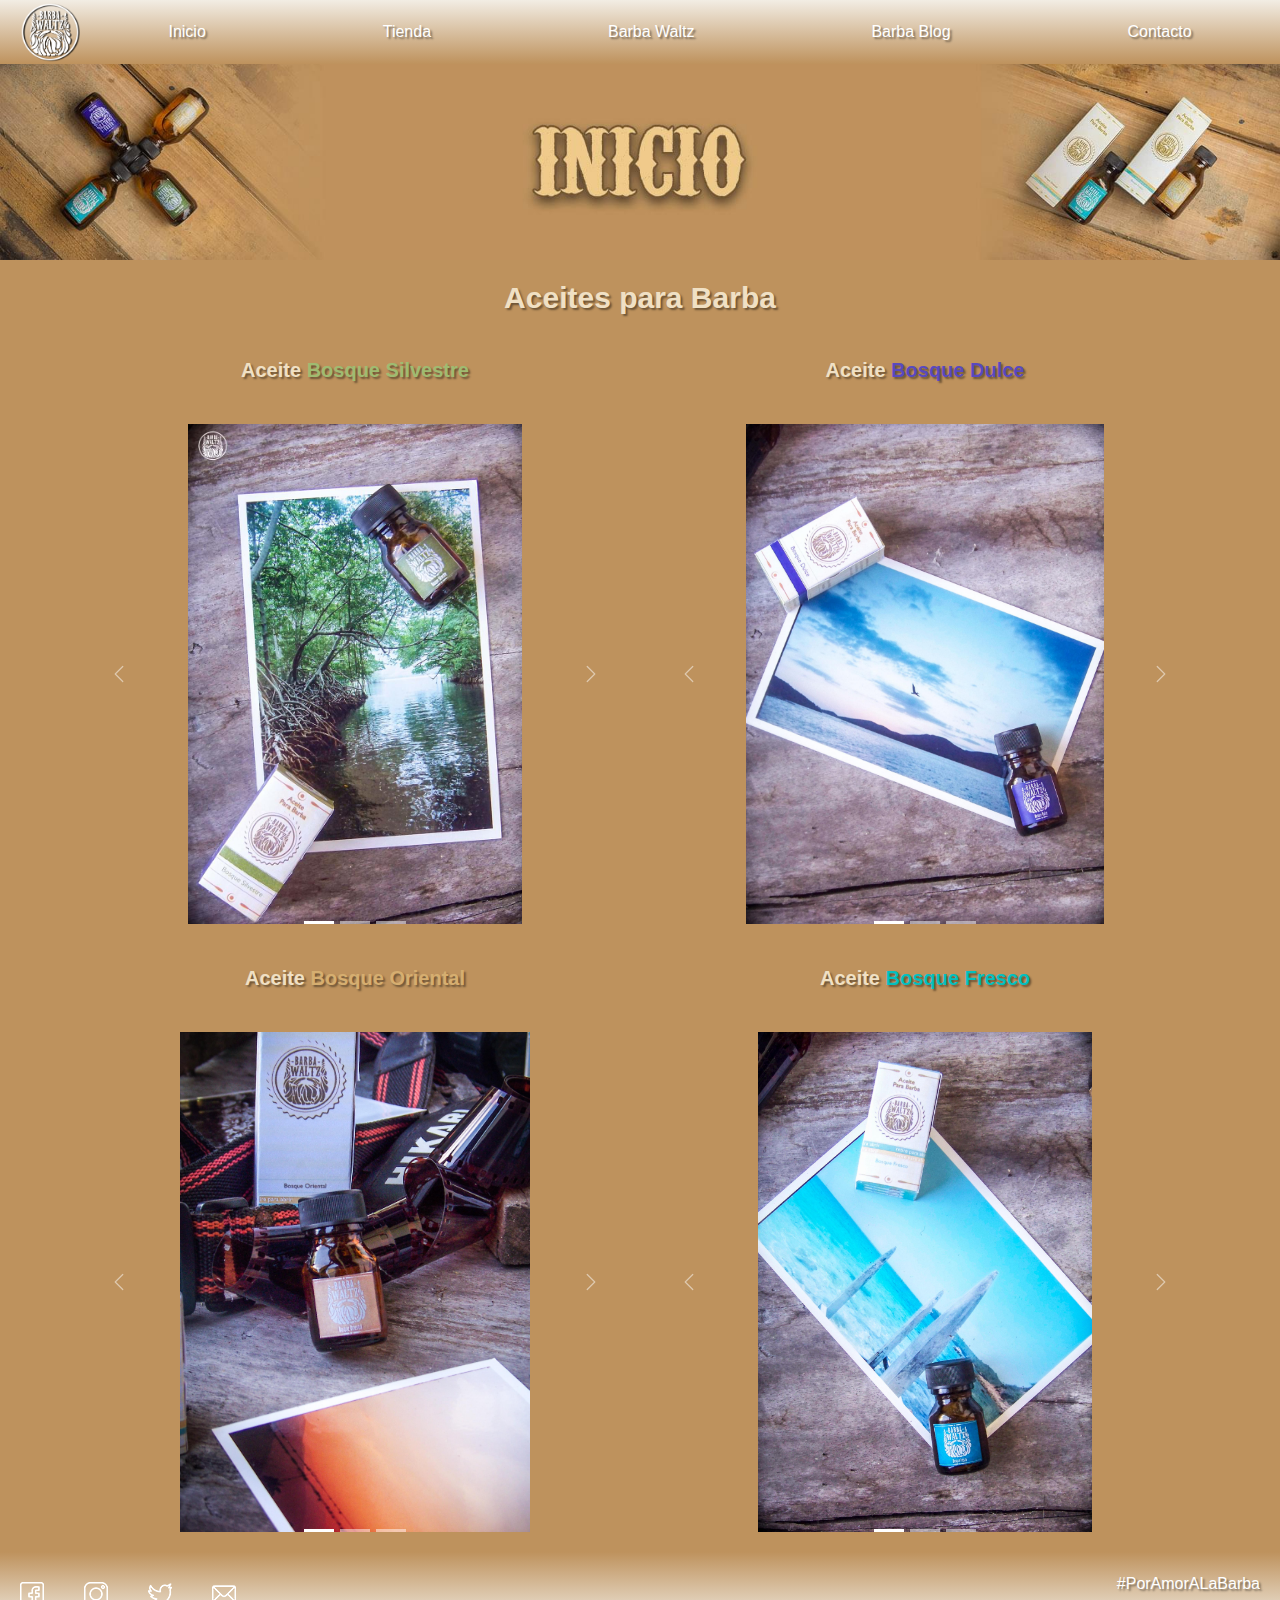
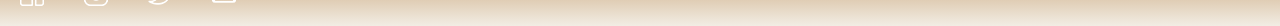
==== index.html @ 0b9320b0 "Github" ====
<!DOCTYPE html>
<html lang="es">

<head>
    <meta charset="UTF-8" />
    <meta http-equiv="X-UA-Compatible" content="IE=edge" />
    <meta name="viewport" content="width=device-width, initial-scale=1.0" />
    <meta name="description" content=" Barba Waltz, aceites para el mantenimiento y cuidado de la barba">
    <meta name="keywords" content="barba, aceite, mantenimiento, cuidado, aceite para barba, hombre">
    <link rel="stylesheet" href="css/bootstrap.css" />
    <link rel="stylesheet" href="css/style.css" />
    <link rel="shortcut icon" type="image/png" href="images/Logo Brown 24 flavicon.png" />
    <title>Inicio | Barba Waltz, Aceites para barba</title>
</head>

<body>

<!-- HEADER INDEX----------------------------------------------------------------------------------------------------------------------------->

    <header class="backColor">

        <nav class="navbar navbar-expand-lg navbar-light bg-light header__navegador p-0 header__navegador--color">
            <div class="container-fluid p-0">
                <a href="index.html"><img src="images/logo blanco shadow min.png" title="Ir al inicio" alt="logo Barba Waltz"
                    height="60" class="header__navegador--logoBarba"></a>
                <button class="navbar-toggler" type="button" data-bs-toggle="collapse" data-bs-target="#navbarNav"
                    aria-controls="navbarNav" aria-expanded="false" aria-label="Toggle navigation">
                    <span class="navbar-toggler-icon"></span>
                </button>
                <div class="collapse navbar-collapse"  id="navbarNav">
                    <ul class="navbar-nav d-flex justify-content-around w-100">
                        <li class="nav-item">
                            <a class="nav-link active text-white" aria-current="page" href="index.html">Inicio</a>
                        </li>
                        <li class="nav-item">
                            <a class="nav-link text-white" href="pages/tienda.html">Tienda</a>
                        </li>
                        <li class="nav-item">
                            <a class="nav-link text-white" href="pages/barba_waltz.html">Barba Waltz</a>
                        </li>
                        <li class="nav-item">
                            <a class="nav-link text-white" href="pages/barba_blog.html">Barba Blog</a>
                        </li>
                        <li class="nav-item">
                            <a class="nav-link text-white" href="pages/contacto.html">Contacto</a>
                        </li>
                    </ul>
                </div>
            </div>
        </nav>
    </header>

    <main class="mainIndex">
        <img src="images/inicio.min.jpg" title="Header Inicio" alt=" Header Inicio" width="100%" class="imgSecciones" />

        <!-- SECCIÓN DE PRODUCTOS INDEX ----------------------------------------------------------------------------------------------------------------------------->

        <h1>Aceites para Barba</h1>

        <div class="container">
            <div class="row">
                <div class="col-12 col-md-6">
                    <div class="d-flex justify-content-center align-items-center">
                        <h2>Aceite <span class="fuente-Silvestre"> Bosque Silvestre </span></h2>
                    </div>

                    <div>
                        <div id="carouselSilvestre" class="carousel slide" data-bs-interval="false">
                            <div class="carousel-indicators d-flex justify-content-center align-items-center">
                              <button type="button" data-bs-target="#carouselSilvestre" data-bs-slide-to="0" class="active" aria-current="true" aria-label="Slide 1"></button>
                              <button type="button" data-bs-target="#carouselSilvestre" data-bs-slide-to="1" aria-label="Slide 2"></button>
                              <button type="button" data-bs-target="carouselSilvestre" data-bs-slide-to="2" aria-label="Slide 3"></button>
                            </div>

                            <div class="carousel-inner" >
                              <div class="carousel-item active">
                                <div class="d-flex justify-content-center">
                                    <img src="images/indexBosqueSilvestre10.min.jpg" class="d-block" alt="Aceite para barba Bosque Silvestre 10ml">
                                </div>
                              </div>

                              <div class="carousel-item">
                                <div class="d-flex justify-content-center">
                                    <img src="images/indexBosqueSilvestre20.min.JPG" class="d-block" alt="Aceite para barba Bosque Silvestre 20ml">
                                </div>
                              </div>

                              <div class="carousel-item">
                                <div class="d-flex justify-content-center">
                                    <img src="images/indexBosqueSilvestre30.min.JPG" class="d-block " alt="Aceite para barba Bosque Silvestre 30ml">
                                </div>
                              </div>

                            </div>
                            <button class="carousel-control-prev" type="button" data-bs-target="#carouselSilvestre" data-bs-slide="prev">
                              <span class="carousel-control-prev-icon" aria-hidden="true"></span>
                              <span class="visually-hidden">Previous</span>
                            </button>
                            <button class="carousel-control-next" type="button" data-bs-target="#carouselSilvestre" data-bs-slide="next">
                              <span class="carousel-control-next-icon" aria-hidden="true"></span>
                              <span class="visually-hidden">Next</span>
                            </button>
                          </div>
                    </div>

                </div>

                <div class="col-12 col-md-6">
                    <div class="d-flex justify-content-center align-items-center">
                        <h2>Aceite <span class="fuente-Dulce"> Bosque Dulce </span></h2>
                    </div>

                    <div>
                        <div id="carouselDulce" class="carousel slide" data-bs-interval="false">
                            <div class="carousel-indicators d-flex justify-content-center align-items-center">
                              <button type="button" data-bs-target="#carouselDulce" data-bs-slide-to="0" class="active" aria-current="true" aria-label="Slide 1"></button>
                              <button type="button" data-bs-target="#carouselDulce" data-bs-slide-to="1" aria-label="Slide 2"></button>
                              <button type="button" data-bs-target="#carouselDulce" data-bs-slide-to="2" aria-label="Slide 3"></button>
                            </div>

                            <div class="carousel-inner" >
                              <div class="carousel-item active">
                                <div class="d-flex justify-content-center">
                                    <img src="images/indexBosqueDulce10.min.JPG" class="d-block" alt="Aceite para barba Bosque Dulce 10ml">
                                </div>
                              </div>

                              <div class="carousel-item">
                                <div class="d-flex justify-content-center">
                                    <img src="images/indexBosqueDulce20.min.JPG" class="d-block" alt="Aceite para barba Bosque Dulce 20ml">
                                </div>
                              </div>

                              <div class="carousel-item">
                                <div class="d-flex justify-content-center">
                                    <img src="images/indexBosqueDulce30.min.JPG" class="d-block " alt="Aceite para barba Bosque Dulce 30ml">
                                </div>
                              </div>

                            </div>
                            <button class="carousel-control-prev" type="button" data-bs-target="#carouselDulce" data-bs-slide="prev">
                              <span class="carousel-control-prev-icon" aria-hidden="true"></span>
                              <span class="visually-hidden">Previous</span>
                            </button>
                            <button class="carousel-control-next" type="button" data-bs-target="#carouselDulce" data-bs-slide="next">
                              <span class="carousel-control-next-icon" aria-hidden="true"></span>
                              <span class="visually-hidden">Next</span>
                            </button>
                          </div>
                    </div>

                </div>
            </div>

            <div class="row">
                <div class="col-12 col-md-6">
                    <div class="d-flex justify-content-center align-items-center">
                        <h2>Aceite <span class="fuente-Oriental"> Bosque Oriental </span></h2>
                    </div>


                    <div>
                        <div id="carouselOriental" class="carousel slide" data-bs-interval="false">
                            <div class="carousel-indicators d-flex justify-content-center align-items-center">
                              <button type="button" data-bs-target="#carouselOriental" data-bs-slide-to="0" class="active" aria-current="true" aria-label="Slide 1"></button>
                              <button type="button" data-bs-target="#carouselOriental" data-bs-slide-to="1" aria-label="Slide 2"></button>
                              <button type="button" data-bs-target="#carouselOriental" data-bs-slide-to="2" aria-label="Slide 3"></button>
                            </div>

                            <div class="carousel-inner" >
                              <div class="carousel-item active">
                                <div class="d-flex justify-content-center">
                                    <img src="images/indexBosqueOriental10.min.JPG" class="d-block" alt="Aceite para barba Bosque Oriental 10ml">
                                </div>
                              </div>

                              <div class="carousel-item">
                                <div class="d-flex justify-content-center">
                                    <img src="images/indexBosqueOriental20.min.JPG" class="d-block" alt="Aceite para barba Bosque Oriental 20ml">
                                </div>
                              </div>

                              <div class="carousel-item">
                                <div class="d-flex justify-content-center">
                                    <img src="images/indexBosqueOriental30.min.jpg" class="d-block " alt="Aceite para barba Bosque Oriental 30ml">
                                </div>
                              </div>

                            </div>
                            <button class="carousel-control-prev" type="button" data-bs-target="#carouselOriental" data-bs-slide="prev">
                              <span class="carousel-control-prev-icon" aria-hidden="true"></span>
                              <span class="visually-hidden">Previous</span>
                            </button>
                            <button class="carousel-control-next" type="button" data-bs-target="#carouselOriental" data-bs-slide="next">
                              <span class="carousel-control-next-icon" aria-hidden="true"></span>
                              <span class="visually-hidden">Next</span>
                            </button>
                          </div>
                    </div>

                </div>

                <div class="col-12 col-md-6">
                    <div class="d-flex justify-content-center align-items-center">
                        <h2>Aceite <span class="fuente-Fresco"> Bosque Fresco </span></h2>
                    </div>


                    <div>
                        <div id="carouselFresco" class="carousel slide" data-bs-interval="false">
                            <div class="carousel-indicators d-flex justify-content-center align-items-center">
                              <button type="button" data-bs-target="#carouselFresco" data-bs-slide-to="0" class="active" aria-current="true" aria-label="Slide 1"></button>
                              <button type="button" data-bs-target="#carouselFresco" data-bs-slide-to="1" aria-label="Slide 2"></button>
                              <button type="button" data-bs-target="#carouselFresco" data-bs-slide-to="2" aria-label="Slide 3"></button>
                            </div>

                            <div class="carousel-inner" >
                              <div class="carousel-item active">
                                <div class="d-flex justify-content-center">
                                    <img src="images/indexBosqueFresco10.min.JPG" class="d-block" alt="Aceite para barba Bosque Fresco 10ml">
                                </div>
                              </div>

                              <div class="carousel-item">
                                <div class="d-flex justify-content-center">
                                    <img src="images/indexBosqueFresco20.min.JPG" class="d-block" alt="Aceite para barba Bosque Fresco 20ml">
                                </div>
                              </div>

                              <div class="carousel-item">
                                <div class="d-flex justify-content-center">
                                    <img src="images/indexBosqueFresco30.min.JPG" class="d-block " alt="Aceite para barba Bosque Fresco 30ml">
                                </div>
                              </div>

                            </div>
                            <button class="carousel-control-prev" type="button" data-bs-target="#carouselFresco" data-bs-slide="prev">
                              <span class="carousel-control-prev-icon" aria-hidden="true"></span>
                              <span class="visually-hidden">Previous</span>
                            </button>
                            <button class="carousel-control-next" type="button" data-bs-target="#carouselFresco" data-bs-slide="next">
                              <span class="carousel-control-next-icon" aria-hidden="true"></span>
                              <span class="visually-hidden">Next</span>
                            </button>
                          </div>
                    </div>

                </div>
            </div>
        </div>
    </main>

<!-- FOOTER ----------------------------------------------------------------------------------------------------------------------------->

    <footer class="footerIndexBackColor footerDisplayFlex">
        <div class="item1">
            <a href="https://www.facebook.com/BarbaWaltz" target="_blank"><img src="images/facebook_white_24.png"
                    title="Facebook" alt="facebook logo" /></a>
            <a href="https://www.instagram.com/barbawaltz/" target="_blank"><img src="images/instagram_white_24.png"
                    title="instagram" alt="instagram logo" /></a>
            <a href="https://twitter.com/BarbaWaltz" target="_blank"><img src="images/twitter_white_24.png"
                    title="Twitter" alt="twitter logo" /></a>
            <a href="mailto: waltz.barba@gmail.com" target="_blank"><img src="images/mail_white_24.png"
                    title="Email Barba Waltz" alt="email logo" /></a>
        </div>
        <div class="item2">
            <p class="parrafoNegritaFooterWhite">#PorAmorALaBarba</p>
        </div>
    </footer>

    <script src="js/bootstrap.js"></script>
</body>

</html>
---- css/style.css ----
.mainIndex {
  background-color: #be925d;
}

/* Contenedor Index */
.gridIndex {
  display: -ms-grid;
  display: grid;
  -ms-grid-columns: 1fr 1fr;
      grid-template-columns: 1fr 1fr;
  -ms-grid-rows: 1fr 1fr;
      grid-template-rows: 1fr 1fr;
  grid-gap: 10px;
  -webkit-box-align: center;
      -ms-flex-align: center;
          align-items: center;
  justify-items: center;
      grid-template-areas: "gridIndex1 gridIndex2" "gridIndex3 gridIndex4";
}

.gridIndex1 {
  -ms-grid-row: 1;
  -ms-grid-column: 1;
  grid-area: gridIndex1;
}

.gridIndex2 {
  -ms-grid-row: 1;
  -ms-grid-column: 2;
  grid-area: gridIndex2;
}

.gridIndex3 {
  -ms-grid-row: 2;
  -ms-grid-column: 1;
  grid-area: gridIndex3;
}

.gridIndex4 {
  -ms-grid-row: 2;
  -ms-grid-column: 2;
  grid-area: gridIndex4;
}

.mainBlog {
  background-color: #66565e;
}

.imagenProductoBlog:hover {
  -webkit-transform: scale(1.3);
          transform: scale(1.3);
}

/* TIENDA */
.fuente-main {
  color: #f0e0c4;
}

/* Producto 1 */
/* BUCLES */
.lista-1 {
  height: 250px;
}

.lista-2 {
  height: 250px;
}

.lista-3 {
  height: 250px;
}

.lista-4 {
  height: 250px;
}

.compra-1 {
  height: 350px;
}

.compra-2 {
  height: 350px;
}

.compra-3 {
  height: 350px;
}

.compra-4 {
  height: 350px;
}

/* BUCLES FIN */
/* EACH */
.dulce-foto {
  background-image: url("../images/aceites/dulce.jpg");
}

.fresco-foto {
  background-image: url("../images/aceites/fresco.jpg");
}

.oriental-foto {
  background-image: url("../images/aceites/oriental.jpg");
}

.silvestre-foto {
  background-image: url("../images/aceites/silvestre.jpg");
}

.fontColor-#9FBB71 {
  color: #9FBB71;
}

.fontColor-#5849BF {
  color: #5849BF;
}

.fontColor-#04BFBF {
  color: #04BFBF;
}

.fontColor-#D6AE70 {
  color: #D6AE70;
}

/* EACH FIN */
/* MAPA */
.fuente-Silvestre {
  color: #9FBB71;
}

.fuente-Dulce {
  color: #5849BF;
}

.fuente-Fresco {
  color: #04BFBF;
}

.fuente-Oriental {
  color: #D6AE70;
}

.btn--Silvestre {
  background-color: #9FBB71;
  color: white;
}

.btn--Dulce {
  background-color: #5849BF;
  color: white;
}

.btn--Fresco {
  background-color: #04BFBF;
  color: white;
}

.btn--Oriental {
  background-color: #D6AE70;
  color: white;
}

/* MAPA FIN */
.gridProductos1 {
  display: -ms-grid;
  display: grid;
  -ms-grid-columns: 1fr 1fr 1fr;
      grid-template-columns: 1fr 1fr 1fr;
  -ms-grid-rows: auto;
      grid-template-rows: auto;
  grid-gap: 10px;
  -webkit-box-align: center;
      -ms-flex-align: center;
          align-items: center;
  justify-items: center;
  grid-area: "imagen1 lista1 compra1";
}

.imagen1 {
  grid-area: imagen1;
}

.lista1 {
  grid-area: lista1;
}

.compra1 {
  grid-area: compra1;
  height: 350px;
  width: 100%;
}

/* Producto 2 */
.gridProductos2 {
  display: -ms-grid;
  display: grid;
  -ms-grid-columns: 1fr 1fr 1fr;
      grid-template-columns: 1fr 1fr 1fr;
  -ms-grid-rows: auto;
      grid-template-rows: auto;
  grid-gap: 10px;
  -webkit-box-align: center;
      -ms-flex-align: center;
          align-items: center;
  justify-items: center;
  grid-area: "imagen2 lista2 compra2";
}

.imagen2 {
  grid-area: imagen2;
}

.lista2 {
  grid-area: lista2;
}

.compra2 {
  grid-area: compra2;
  height: 350px;
  width: 100%;
}

/* Producto 3 */
.gridProductos3 {
  display: -ms-grid;
  display: grid;
  -ms-grid-columns: 1fr 1fr 1fr;
      grid-template-columns: 1fr 1fr 1fr;
  -ms-grid-rows: auto;
      grid-template-rows: auto;
  grid-gap: 10px;
  -webkit-box-align: center;
      -ms-flex-align: center;
          align-items: center;
  justify-items: center;
  grid-area: "imagen3 lista3 compra3";
}

.imagen3 {
  grid-area: imagen3;
}

.lista3 {
  grid-area: lista3;
}

.compra3 {
  grid-area: compra3;
  height: 350px;
  width: 100%;
}

/* Producto 4 */
.gridProductos4 {
  display: -ms-grid;
  display: grid;
  -ms-grid-columns: 1fr 1fr 1fr;
      grid-template-columns: 1fr 1fr 1fr;
  -ms-grid-rows: auto;
      grid-template-rows: auto;
  grid-gap: 10px;
  -webkit-box-align: center;
      -ms-flex-align: center;
          align-items: center;
  justify-items: center;
  grid-area: "imagen4 lista4 compra4";
}

.imagen4 {
  grid-area: imagen4;
}

.lista4 {
  grid-area: lista4;
}

.compra4 {
  grid-area: compra4;
  height: 350px;
  width: 100%;
}

.cajaDescripcionAceites {
  list-style-type: none;
  color: #f0e0c4;
  display: -webkit-box;
  display: -ms-flexbox;
  display: flex;
  -webkit-box-orient: vertical;
  -webkit-box-direction: normal;
      -ms-flex-direction: column;
          flex-direction: column;
  -webkit-box-pack: space-evenly;
      -ms-flex-pack: space-evenly;
          justify-content: space-evenly;
  -webkit-box-align: center;
      -ms-flex-align: center;
          align-items: center;
  border: 1px solid #efca89;
  border-radius: 3px;
  text-align: center;
  padding: 80px;
}

.comprarForm {
  display: -webkit-box;
  display: -ms-flexbox;
  display: flex;
  -webkit-box-orient: vertical;
  -webkit-box-direction: normal;
      -ms-flex-direction: column;
          flex-direction: column;
  -webkit-box-pack: space-evenly;
      -ms-flex-pack: space-evenly;
          justify-content: space-evenly;
  -webkit-box-align: center;
      -ms-flex-align: center;
          align-items: center;
  border: 1px solid #efca89;
  border-radius: 3px;
  text-align: center;
  padding: 80px;
}

/* EFECTO IMAGEN PRODUCTO */
.imagenProducto:hover {
  -webkit-transform: scale(1.15);
          transform: scale(1.15);
  border-radius: 50px;
  -webkit-filter: sepia(15%);
          filter: sepia(15%);
}

.animate__animated.animate_fadeIn {
  --animate-duration: 10s;
}

h1.contacto {
  font-size: 2rem;
  color: #f0e0c4;
  font-weight: bold;
  font-style: normal;
  margin: 0;
  padding: 0;
  padding-top: 20px;
  border: 0;
  text-align: center;
}

/* Contaco Page */
.mainContacto {
  background-color: black;
}

.formContacto {
  display: -webkit-box;
  display: -ms-flexbox;
  display: flex;
  -webkit-box-orient: vertical;
  -webkit-box-direction: normal;
      -ms-flex-direction: column;
          flex-direction: column;
  -webkit-box-pack: space-evenly;
      -ms-flex-pack: space-evenly;
          justify-content: space-evenly;
  height: 750px;
  -webkit-box-align: center;
      -ms-flex-align: center;
          align-items: center;
  color: white;
  background-color: black;
}

.formInput {
  text-align: center;
}

/* FORMULARIO CONTACTO */
.gridFormularioContacto {
  display: -ms-grid;
  display: grid;
  -ms-grid-columns: auto 90% auto;
      grid-template-columns: auto 90% auto;
  -ms-grid-rows: auto;
      grid-template-rows: auto;
      grid-template-areas: ". formularioContacto .";
  -webkit-box-align: center;
      -ms-flex-align: center;
          align-items: center;
  justify-items: center;
}

input:focus {
  -webkit-box-shadow: 1px 0 1px #efca89;
          box-shadow: 1px 0 1px #efca89;
  outline-offset: 1px;
  outline: 1px solid #efca89;
}

textarea:focus {
  -webkit-box-shadow: 0 0 3px #efca89;
          box-shadow: 0 0 3px #efca89;
  outline-offset: 0px;
  outline: 1px solid #efca89;
}

select:focus {
  -webkit-box-shadow: 0 0 3px #efca89;
          box-shadow: 0 0 3px #efca89;
  outline-offset: 0px;
  outline: 1px solid #efca89;
}

.formularioContacto {
  -ms-grid-row: 1;
  -ms-grid-column: 2;
  grid-area: formularioContacto;
  border: #efca89 solid 5px;
  border-radius: 10px;
  padding-left: 100px;
  padding-right: 100px;
}

/* FORMULARIO CONTACTO FIN */
/* BARBA WALTZ PAGE */
.cajaBarbaPage {
  display: -ms-grid;
  display: grid;
  -ms-grid-columns: 2 1fr;
      grid-template-columns: 2 1fr;
  -ms-grid-rows: auto;
      grid-template-rows: auto;
      grid-template-areas: "juvenil casual";
  -webkit-box-pack: space-evenly;
      -ms-flex-pack: space-evenly;
          justify-content: space-evenly;
  -webkit-box-align: center;
      -ms-flex-align: center;
          align-items: center;
}

h2.barbaPageTitle {
  text-align: center;
}

ul.listaBarbaPage {
  list-style: none;
  list-style-type: none;
  text-align: center;
}

.juvenil {
  -ms-grid-row: 1;
  -ms-grid-column: 1;
  grid-area: juvenil;
}

.casual {
  -ms-grid-row: 1;
  -ms-grid-column: 2;
  grid-area: casual;
}

* {
  -webkit-box-sizing: border-box;
          box-sizing: border-box;
}

html {
  font-size: 62.5%;
  color: #f0e0c4;
}

html body {
  font-size: 1.6rem;
  font-family: "Gill Sans", "Gill Sans MT", Calibri, "Trebuchet MS", sans-serif;
  margin: 0;
  padding: 0;
  border: 0;
}

html body h1 {
  color: #f0e0c4;
  font-weight: bold;
  font-size: 3.0rem;
  font-style: normal;
  text-align: center;
  margin: 0;
  padding: 20px;
  border: 0;
  text-shadow: 2px 2px 2px rgba(0, 0, 0, 0.43);
}

html body h2 {
  color: #f0e0c4;
  font-weight: bold;
  font-style: normal;
  text-align: center;
  margin: 2px;
  padding: 20px;
  border: 0;
  text-shadow: 2px 2px 2px rgba(0, 0, 0, 0.43);
}

html body h3 {
  color: #f0e0c4;
  font-style: oblique;
  font-weight: normal;
  margin: 0px;
  padding: 20px;
  border: 0;
  text-align: center;
  text-shadow: 2px 2px 2px rgba(0, 0, 0, 0.43);
}

html body h4 {
  color: #6B8153;
  font-style: italic;
  font-weight: normal;
  font-size: 2.0rem;
  margin: 0;
  padding: 20px;
  border: 0;
}

nav ul li {
  list-style: none;
  font-size: 1.6rem;
  color: white;
}

.header__navegador--font {
  list-style: none;
  font-size: 1.6rem;
  color: white;
}

.header__navegador {
  display: -webkit-box;
  display: -ms-flexbox;
  display: flex;
  -webkit-box-orient: horizontal;
  -webkit-box-direction: normal;
      -ms-flex-direction: row;
          flex-direction: row;
  width: 100vw;
  position: fixed;
  z-index: 100;
  background: #F2EDE4;
  background: -webkit-gradient(linear, left top, left bottom, from(#F2EDE4), to(#BE925D));
  background: linear-gradient(to bottom, #F2EDE4 0%, #BE925D 100%);
}

.header__navegador--color {
  color: #f0e0c4;
}

.header__navegador--colorContactoBackground {
  background: #F2EDE4;
  background: -webkit-gradient(linear, left top, left bottom, from(#F2EDE4), to(#000000));
  background: linear-gradient(to bottom, #F2EDE4 0%, #000000 100%);
}

.header__navegador--blogBackground {
  background: #F2EDE4;
  background: -webkit-gradient(linear, left top, left bottom, from(#F2EDE4), to(#66565e));
  background: linear-gradient(to bottom, #F2EDE4 0%, #66565e 100%);
}

.header__navegador--logoBarba {
  display: -webkit-box;
  display: -ms-flexbox;
  display: flex;
  -webkit-box-align: center;
      -ms-flex-align: center;
          align-items: center;
  margin-bottom: 2px;
  margin-top: 2px;
  margin-right: 0;
}

.header__navegador--BarbaWaltzHeader {
  display: -webkit-box;
  display: -ms-flexbox;
  display: flex;
  -webkit-box-align: center;
      -ms-flex-align: center;
          align-items: center;
}

.header__navegador--barraNav {
  display: -webkit-box;
  display: -ms-flexbox;
  display: flex;
  -webkit-box-orient: horizontal;
  -webkit-box-direction: normal;
      -ms-flex-direction: row;
          flex-direction: row;
  -webkit-box-pack: justify;
      -ms-flex-pack: justify;
          justify-content: space-between;
  width: 89%;
  -webkit-box-align: center;
      -ms-flex-align: center;
          align-items: center;
  padding: 0;
  margin-left: 100px;
  margin-right: 50px;
  margin-top: 0;
  margin-bottom: 0;
}

a:link {
  text-decoration: none;
  color: white;
  text-shadow: 2px 2px 2px rgba(0, 0, 0, 0.43);
}

/* visited link */
a:visited {
  color: white;
}

/* mouse over link */
a:hover {
  color: lightblue;
}

/* selected link */
a:active {
  color: blue;
}

.breadcrumb-item + .breadcrumb-item::before {
  color: white;
}

.breadcrumb-item.active {
  color: #f0e0c4;
}

article section ul li {
  list-style-type: none;
  list-style: none;
}

img {
  margin: 20px;
  padding: 0;
  border: 0;
}

.imgSecciones {
  margin: 0;
  margin-top: 60px;
  padding: 0;
  border: 0;
}

.parrafoNegrita {
  font-style: italic;
  color: #a37a2f;
  padding: 0;
  border: 0;
  margin: 0;
}

.presentacionesAceites {
  color: #e2bd6d;
  font-weight: bold;
}

.backColor {
  background-color: #F2EDE4;
}

.parrafoHistoria {
  color: white;
  font-size: 1.7rem;
  font-style: normal;
  font-weight: normal;
  padding: 25px;
}

.carousel-item img {
  max-height: 500px;
  /* input your desired height here */
}

/* 3.Footer */
.footerDisplayFlex {
  display: -webkit-box;
  display: -ms-flexbox;
  display: flex;
  -webkit-box-orient: horizontal;
  -webkit-box-direction: normal;
      -ms-flex-direction: row;
          flex-direction: row;
  -webkit-box-pack: space-evenly;
      -ms-flex-pack: space-evenly;
          justify-content: space-evenly;
  width: 100%;
}

.footerDisplayFlex .item1 {
  display: -webkit-box;
  display: -ms-flexbox;
  display: flex;
  -webkit-box-pack: start;
      -ms-flex-pack: start;
          justify-content: flex-start;
  width: 50%;
  -webkit-box-align: center;
      -ms-flex-align: center;
          align-items: center;
  padding-top: 10px;
}

.footerDisplayFlex .item2 {
  display: -webkit-box;
  display: -ms-flexbox;
  display: flex;
  -webkit-box-pack: end;
      -ms-flex-pack: end;
          justify-content: flex-end;
  width: 50%;
  padding-right: 20px;
  -webkit-box-align: center;
      -ms-flex-align: center;
          align-items: center;
}

.footerIndexBackColor {
  background: #BE925D;
  background: -webkit-gradient(linear, left top, left bottom, from(#BE925D), to(#F2EDE4));
  background: linear-gradient(to bottom, #BE925D 0%, #F2EDE4 100%);
}

.footerBackColor {
  background: #000000;
  background: -webkit-gradient(linear, left top, left bottom, from(#000000), to(#F2EDE4));
  background: linear-gradient(to bottom, #000000 0%, #F2EDE4 100%);
}

.footerBlogBackColor {
  background: #66565E;
  background: -webkit-gradient(linear, left top, left bottom, from(#66565E), to(#F2EDE4));
  background: linear-gradient(to bottom, #66565E 0%, #F2EDE4 100%);
}

.parrafoNegritaFooter {
  font-weight: normal;
  color: #a37a2f;
}

.parrafoNegritaFooterWhite {
  font-weight: normal;
  color: white;
  text-shadow: 2px 2px 2px rgba(0, 0, 0, 0.43);
}

/* 3.Footer Fin */
/* Version Max480 */
@media only screen and (max-width: 480px) {
  .header__navegador--logoBarba {
    display: none;
  }
  h1 {
    text-align: center;
    font-size: 1.9rem;
  }
  .header__navegador--barraNav {
    display: -webkit-box;
    display: -ms-flexbox;
    display: flex;
    -webkit-box-orient: horizontal;
    -webkit-box-direction: normal;
        -ms-flex-direction: row;
            flex-direction: row;
    -webkit-box-pack: space-evenly;
        -ms-flex-pack: space-evenly;
            justify-content: space-evenly;
    width: 99%;
    -webkit-box-align: center;
        -ms-flex-align: center;
            align-items: center;
    padding: 0;
    margin-left: 0;
    margin-right: 0;
    margin-top: 10px;
    margin-bottom: 10px;
  }
  .imgSecciones {
    margin-top: 35px;
  }
  .gridIndex {
    -ms-grid-columns: 1fr;
        grid-template-columns: 1fr;
    -ms-grid-rows: 4 1fr;
        grid-template-rows: 4 1fr;
        grid-template-areas: "gridIndex1" "gridIndex2" "gridIndex3" "gridIndex4";
  }
  .gridIndex1 {
    -ms-grid-row: 1;
    -ms-grid-column: 1;
    grid-area: gridIndex1;
  }
  .gridIndex2 {
    -ms-grid-row: 2;
    -ms-grid-column: 1;
    grid-area: gridIndex2;
  }
  .gridIndex3 {
    -ms-grid-row: 3;
    -ms-grid-column: 1;
    grid-area: gridIndex3;
  }
  .gridIndex4 {
    -ms-grid-row: 4;
    -ms-grid-column: 1;
    grid-area: gridIndex4;
  }
  .footerDisplayFlex .item1 {
    display: -webkit-box;
    display: -ms-flexbox;
    display: flex;
    -webkit-box-pack: justify;
        -ms-flex-pack: justify;
            justify-content: space-between;
    width: 100%;
  }
  .footerDisplayFlex .item2 {
    display: none;
  }
}

/* Version Max360*/
@media only screen and (min-width: 280px) and (max-width: 360px) {
  .gridIndex {
    -ms-grid-columns: 1fr;
        grid-template-columns: 1fr;
    -ms-grid-rows: 4 1fr;
        grid-template-rows: 4 1fr;
        grid-template-areas: "gridIndex1" "gridIndex2" "gridIndex3" "gridIndex4";
  }
  .imgHeight360 {
    height: 350px;
  }
  .gridIndex1 {
    -ms-grid-row: 1;
    -ms-grid-column: 1;
    grid-area: gridIndex1;
  }
  .gridIndex2 {
    -ms-grid-row: 2;
    -ms-grid-column: 1;
    grid-area: gridIndex2;
  }
  .gridIndex3 {
    -ms-grid-row: 3;
    -ms-grid-column: 1;
    grid-area: gridIndex3;
  }
  .gridIndex4 {
    -ms-grid-row: 4;
    -ms-grid-column: 1;
    grid-area: gridIndex4;
  }
  a:link {
    font-size: 1.3rem;
  }
}
/*# sourceMappingURL=style.css.map */
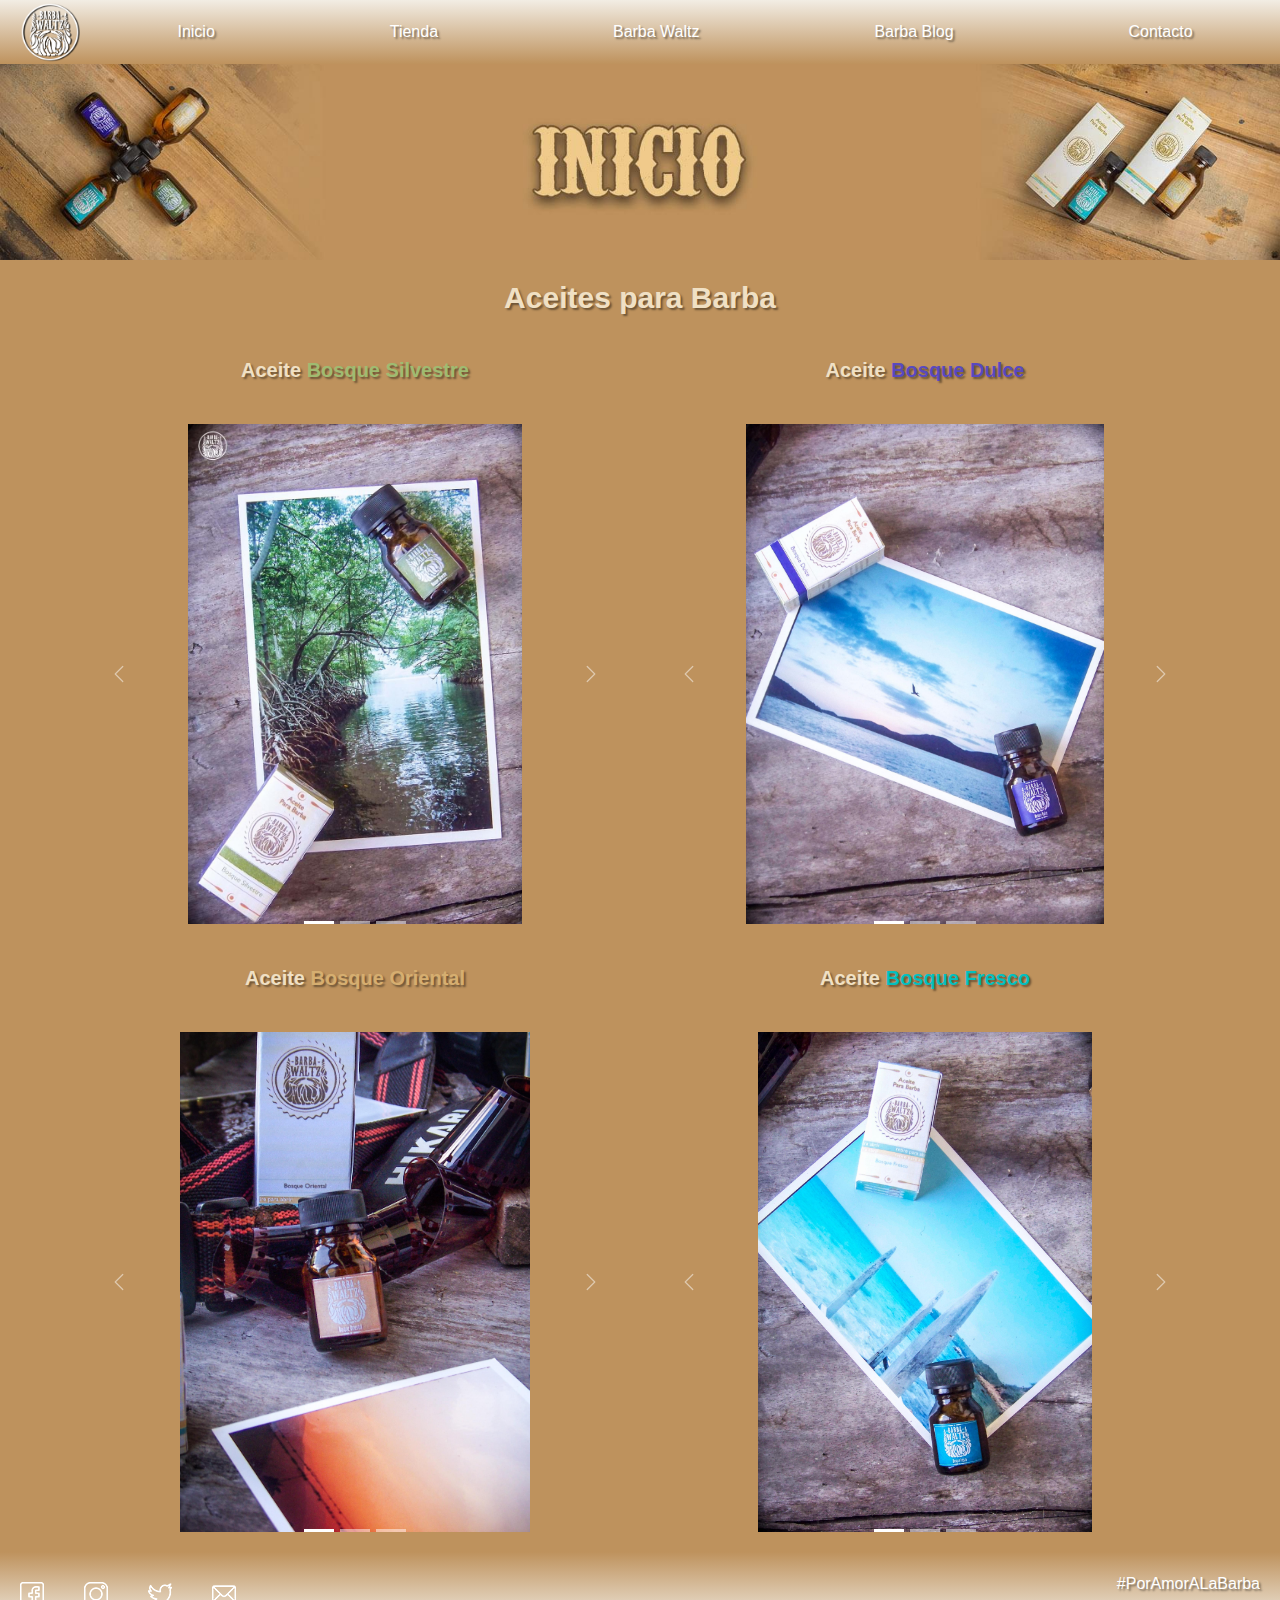
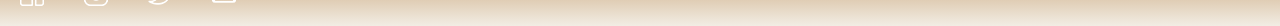
==== commit 3e98c072: "resposive" ====
--- a/index.html
+++ b/index.html
@@ -6,7 +6,7 @@
     <meta http-equiv="X-UA-Compatible" content="IE=edge" />
     <meta name="viewport" content="width=device-width, initial-scale=1.0" />
     <meta name="description" content=" Barba Waltz, aceites para el mantenimiento y cuidado de la barba">
-    <meta name="keywords" content="barba, aceite, mantenimiento, cuidado, aceite para barba, hombre">
+    <meta name="keywords" content="barba, aceite, mantenimiento, cuidado, vello, aceite para barba, hombre">
     <link rel="stylesheet" href="css/bootstrap.css" />
     <link rel="stylesheet" href="css/style.css" />
     <link rel="shortcut icon" type="image/png" href="images/Logo Brown 24 flavicon.png" />
@@ -23,11 +23,13 @@
             <div class="container-fluid p-0">
                 <a href="index.html"><img src="images/logo blanco shadow min.png" title="Ir al inicio" alt="logo Barba Waltz"
                     height="60" class="header__navegador--logoBarba"></a>
+                    
                 <button class="navbar-toggler" type="button" data-bs-toggle="collapse" data-bs-target="#navbarNav"
                     aria-controls="navbarNav" aria-expanded="false" aria-label="Toggle navigation">
                     <span class="navbar-toggler-icon"></span>
                 </button>
-                <div class="collapse navbar-collapse"  id="navbarNav">
+
+                <div class="collapse navbar-collapse ms-3"  id="navbarNav">
                     <ul class="navbar-nav d-flex justify-content-around w-100">
                         <li class="nav-item">
                             <a class="nav-link active text-white" aria-current="page" href="index.html">Inicio</a>
--- a/css/style.css
+++ b/css/style.css
@@ -292,16 +292,13 @@
   -webkit-box-direction: normal;
       -ms-flex-direction: column;
           flex-direction: column;
-  -webkit-box-pack: space-evenly;
-      -ms-flex-pack: space-evenly;
-          justify-content: space-evenly;
-  -webkit-box-align: center;
-      -ms-flex-align: center;
-          align-items: center;
+  -ms-flex-pack: distribute;
+      justify-content: space-around;
   border: 1px solid #efca89;
   border-radius: 3px;
   text-align: center;
-  padding: 80px;
+  padding: 50px;
+  margin: 50px;
 }
 
 .comprarForm {
@@ -312,27 +309,19 @@
   -webkit-box-direction: normal;
       -ms-flex-direction: column;
           flex-direction: column;
-  -webkit-box-pack: space-evenly;
-      -ms-flex-pack: space-evenly;
-          justify-content: space-evenly;
+  -ms-flex-pack: distribute;
+      justify-content: space-around;
   -webkit-box-align: center;
       -ms-flex-align: center;
           align-items: center;
   border: 1px solid #efca89;
   border-radius: 3px;
   text-align: center;
-  padding: 80px;
+  padding: 50px;
+  margin: 30px;
 }
 
 /* EFECTO IMAGEN PRODUCTO */
-.imagenProducto:hover {
-  -webkit-transform: scale(1.15);
-          transform: scale(1.15);
-  border-radius: 50px;
-  -webkit-filter: sepia(15%);
-          filter: sepia(15%);
-}
-
 .animate__animated.animate_fadeIn {
   --animate-duration: 10s;
 }
@@ -419,8 +408,8 @@
   grid-area: formularioContacto;
   border: #efca89 solid 5px;
   border-radius: 10px;
-  padding-left: 100px;
-  padding-right: 100px;
+  padding-left: 50px;
+  padding-right: 50px;
 }
 
 /* FORMULARIO CONTACTO FIN */
@@ -871,5 +860,14 @@
   a:link {
     font-size: 1.3rem;
   }
+  .formularioContacto {
+    -ms-grid-row: 1;
+    -ms-grid-column: 2;
+    grid-area: formularioContacto;
+    border: #efca89 solid 2px;
+    border-radius: 3px;
+    padding-left: 3px;
+    padding-right: 3px;
+  }
 }
 /*# sourceMappingURL=style.css.map */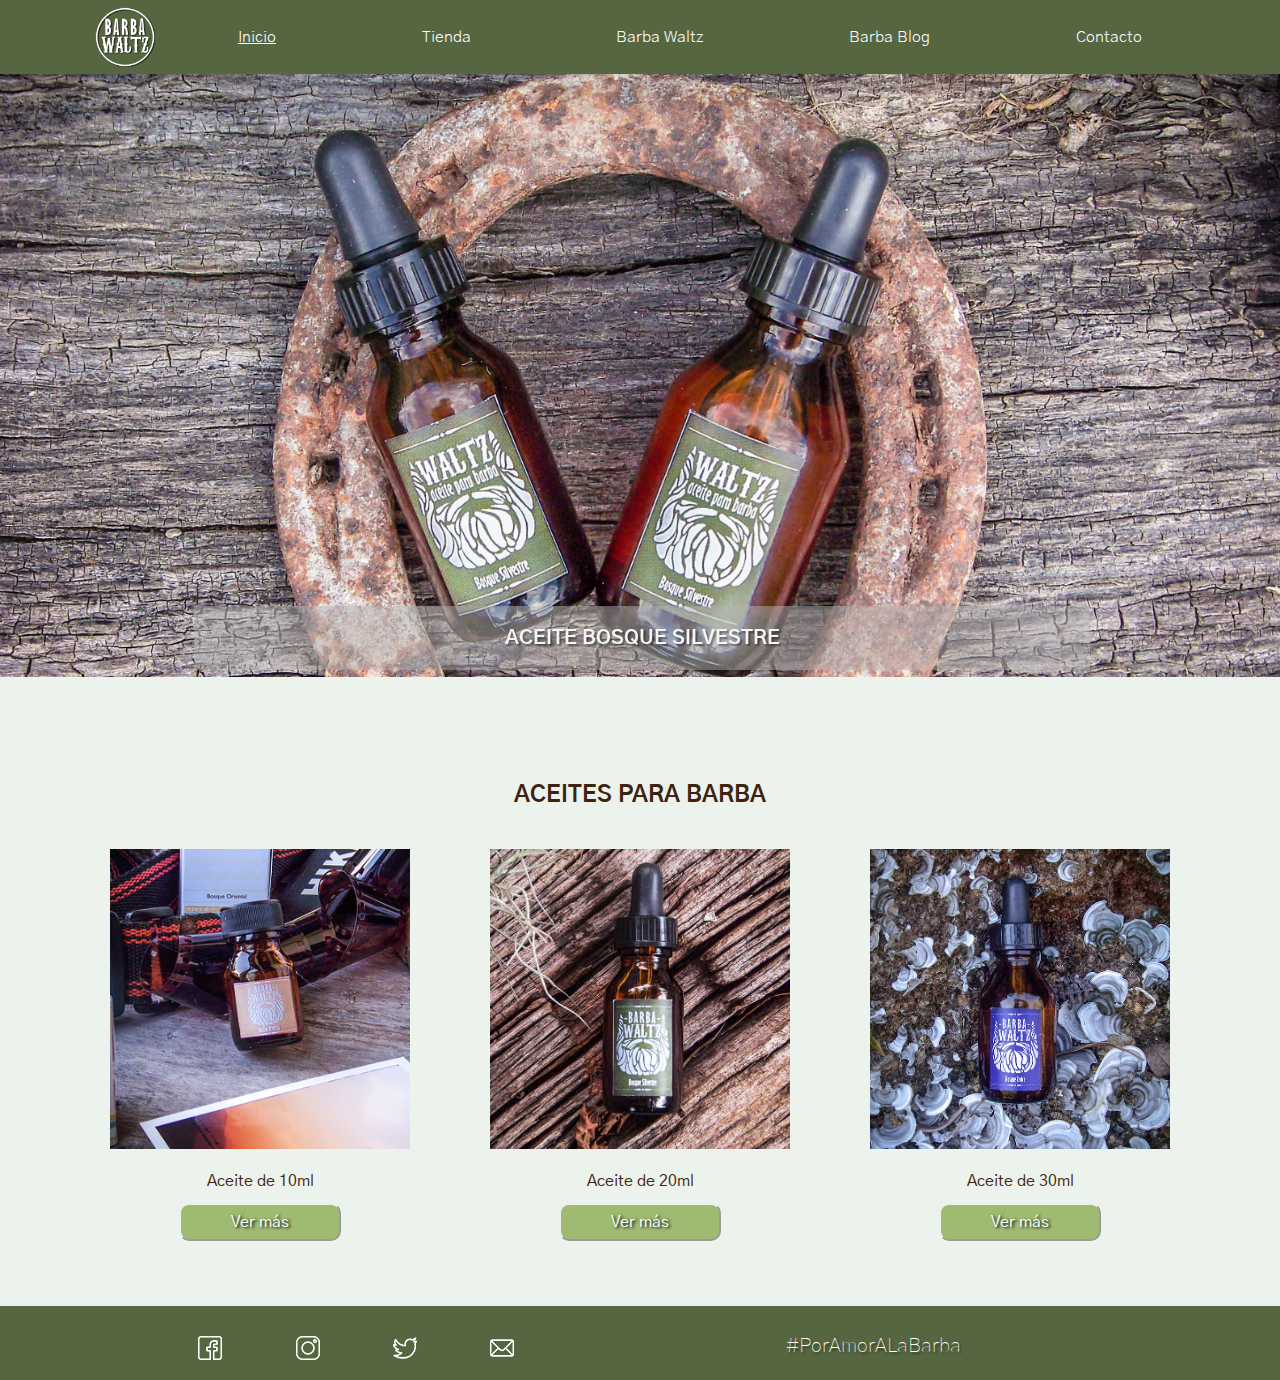
==== commit dadb21cc: "cambios index" ====
--- a/index.html
+++ b/index.html
@@ -2,275 +2,175 @@
 <html lang="es">
 
 <head>
-    <meta charset="UTF-8" />
-    <meta http-equiv="X-UA-Compatible" content="IE=edge" />
-    <meta name="viewport" content="width=device-width, initial-scale=1.0" />
-    <meta name="description" content=" Barba Waltz, aceites para el mantenimiento y cuidado de la barba">
-    <meta name="keywords" content="barba, aceite, mantenimiento, cuidado, vello, aceite para barba, hombre">
-    <link rel="stylesheet" href="css/bootstrap.css" />
-    <link rel="stylesheet" href="css/style.css" />
-    <link rel="shortcut icon" type="image/png" href="images/Logo Brown 24 flavicon.png" />
-    <title>Inicio | Barba Waltz, Aceites para barba</title>
+  <meta charset="UTF-8" />
+  <meta http-equiv="X-UA-Compatible" content="IE=edge" />
+  <meta name="viewport" content="width=device-width, initial-scale=1.0" />
+  <meta name="description" content=" Barba Waltz, aceites para el mantenimiento y cuidado de la barba">
+  <meta name="keywords" content="barba, aceite, mantenimiento, cuidado, vello, aceite para barba, hombre">
+  <link rel="preconnect" href="https://fonts.googleapis.com">
+  <link rel="preconnect" href="https://fonts.gstatic.com" crossorigin>
+  <link href="https://fonts.googleapis.com/css2?family=Gothic+A1:wght@100;300;500;700&display=swap" rel="stylesheet">
+  <link rel="stylesheet" href="css/bootstrap.css" />
+  <link rel="stylesheet" href="css/style.css" />
+  <link rel="shortcut icon" type="image/png" href="images/Logo Brown 24 flavicon.png" />
+  <title>Inicio | Barba Waltz, Aceites para barba</title>
 </head>
 
 <body>
 
-<!-- HEADER INDEX----------------------------------------------------------------------------------------------------------------------------->
+  <!-- HEADER INDEX----------------------------------------------------------------------------------------------------------------------------->
 
-    <header class="backColor">
+  <header>
 
-        <nav class="navbar navbar-expand-lg navbar-light bg-light header__navegador p-0 header__navegador--color">
-            <div class="container-fluid p-0">
-                <a href="index.html"><img src="images/logo blanco shadow min.png" title="Ir al inicio" alt="logo Barba Waltz"
-                    height="60" class="header__navegador--logoBarba"></a>
-                    
-                <button class="navbar-toggler" type="button" data-bs-toggle="collapse" data-bs-target="#navbarNav"
-                    aria-controls="navbarNav" aria-expanded="false" aria-label="Toggle navigation">
-                    <span class="navbar-toggler-icon"></span>
-                </button>
+    <nav class="navbar  navbar-expand-lg navbar-expand-md navbar-expand-sm navbar-dark header__navegador p-2 navbar-text .header__navegador--font">
+      <div class="container-fluid header__padding">
+        <a href="index.html"><img src="images/logo blanco letras.png" title="Ir al inicio" alt="logo Barba Waltz"
+           class="header__navegador--logoBarba"></a>
 
-                <div class="collapse navbar-collapse ms-3"  id="navbarNav">
-                    <ul class="navbar-nav d-flex justify-content-around w-100">
-                        <li class="nav-item">
-                            <a class="nav-link active text-white" aria-current="page" href="index.html">Inicio</a>
-                        </li>
-                        <li class="nav-item">
-                            <a class="nav-link text-white" href="pages/tienda.html">Tienda</a>
-                        </li>
-                        <li class="nav-item">
-                            <a class="nav-link text-white" href="pages/barba_waltz.html">Barba Waltz</a>
-                        </li>
-                        <li class="nav-item">
-                            <a class="nav-link text-white" href="pages/barba_blog.html">Barba Blog</a>
-                        </li>
-                        <li class="nav-item">
-                            <a class="nav-link text-white" href="pages/contacto.html">Contacto</a>
-                        </li>
-                    </ul>
-                </div>
+        <button class="navbar-toggler" type="button" data-bs-toggle="collapse" data-bs-target="#navbarNav"
+          aria-controls="navbarNav" aria-expanded="false" aria-label="Toggle navigation">
+          <span class="navbar-toggler-icon"></span>
+        </button>
+
+        <div class="collapse navbar-collapse ms-3 nav" id="navbarNav">
+          <ul class="navbar-nav d-flex justify-content-around w-100">
+            <li class="nav-item ">
+              <a class=" currentLink" aria-current="page" href="index.html">Inicio</a>
+            </li>
+            <li class="nav-item">
+              <a class="" href="pages/tienda.html">Tienda</a>
+            </li>
+            <li class="nav-item">
+              <a class="" href="pages/barba_waltz.html">Barba Waltz</a>
+            </li>
+            <li class="nav-item">
+              <a class="" href="pages/barba_blog.html">Barba Blog</a>
+            </li>
+            <li class="nav-item">
+              <a class="" href="pages/contacto.html">Contacto</a>
+            </li>
+          </ul>
+        </div>
+      </div>
+    </nav>
+  </header>
+
+  <main class="mainIndex">
+
+    <!-- SECCIÓN DE PRODUCTOS INDEX ----------------------------------------------------------------------------------------------------------------------------->
+<div class="carouselMargin">
+    <div id="carouselExampleInterval" class="carousel slide" data-bs-ride="carousel">
+      <div class="carousel-inner">
+        <div class="carousel-item active" data-bs-interval="10000">
+          <div class="d-flex justify-content-center">
+            <img src="images/index1 copy.jpg" class="d-block mw-100 mh-100" alt="Aceite para barba Bosque Silvestre 20ml y 30ml">
+            <div class="carousel-caption d-none d-sm-block d-md-block">
+              <a href="pages/tienda.html"><h2 class="carouselTitleFont opacity">ACEITE BOSQUE SILVESTRE</h2></a>
             </div>
-        </nav>
-    </header>
+        </div>
+      </div>
 
-    <main class="mainIndex">
-        <img src="images/inicio.min.jpg" title="Header Inicio" alt=" Header Inicio" width="100%" class="imgSecciones" />
+        <div class="carousel-item" data-bs-interval="2000">
+          <div class="d-flex justify-content-center">
+            <img src="images/index2 copy.jpg" class="d-block mw-100 mh-100" alt="Aceite para barba Bosque Dulce 20ml y 30ml">
+            <div class="carousel-caption d-none d-sm-block d-md-block">
+              <a href="pages/tienda.html"><h2 class="carouselTitleFont opacity">ACEITE BOSQUE DULCE</h2></a>
+            </div>
+        </div>
+      </div>
+        
+      <div class="carousel-item" data-bs-interval="2000">
+        <div class="d-flex justify-content-center">
+          <img src="images/index3 copy.jpg" class="d-block mw-100 mh-100" alt="Aceite para barba Bosque Dulce 20ml y 30ml">
+          <div class="carousel-caption d-none d-sm-block d-md-block">
+            <a href="pages/tienda.html"><h2 class="carouselTitleFont opacity">TIENDA</h2></a>
+          </div>
+      </div>
+    </div>
 
-        <!-- SECCIÓN DE PRODUCTOS INDEX ----------------------------------------------------------------------------------------------------------------------------->
+      </div>
+      <button class="carousel-control-prev" type="button" data-bs-target="#carouselExampleInterval" data-bs-slide="prev">
+        <span class="carousel-control-prev-icon" aria-hidden="true"></span>
+        <span class="visually-hidden">Previous</span>
+      </button>
+      <button class="carousel-control-next" type="button" data-bs-target="#carouselExampleInterval" data-bs-slide="next">
+        <span class="carousel-control-next-icon" aria-hidden="true"></span>
+        <span class="visually-hidden">Next</span>
+      </button>
+    </div>
+  </div>
 
-        <h1>Aceites para Barba</h1>
+    <div class="divIndex">
+    <h1>ACEITES PARA BARBA</h1>
 
-        <div class="container">
-            <div class="row">
-                <div class="col-12 col-md-6">
-                    <div class="d-flex justify-content-center align-items-center">
-                        <h2>Aceite <span class="fuente-Silvestre"> Bosque Silvestre </span></h2>
-                    </div>
+    <div class="container w-100">
+      <div class="row">
 
-                    <div>
-                        <div id="carouselSilvestre" class="carousel slide" data-bs-interval="false">
-                            <div class="carousel-indicators d-flex justify-content-center align-items-center">
-                              <button type="button" data-bs-target="#carouselSilvestre" data-bs-slide-to="0" class="active" aria-current="true" aria-label="Slide 1"></button>
-                              <button type="button" data-bs-target="#carouselSilvestre" data-bs-slide-to="1" aria-label="Slide 2"></button>
-                              <button type="button" data-bs-target="carouselSilvestre" data-bs-slide-to="2" aria-label="Slide 3"></button>
-                            </div>
+        <!-- IMAGEN 10ML ----------------------------------------->
+        <div class="col-12 col-md-12 col-lg-4">
+          <div class="d-flex justify-content-center align-items-center">
+            <div>
+              <img src="images/index10ml.jpg" alt="Aceite Bosque Oriental 10ml" width="300px"
+                class="imagenProductoBlog">
+              <p class=" d-flex justify-content-center align-items-center">Aceite de 10ml</p>
+              <div class="d-flex justify-content-center align-items-center">
+                <input type="submit" value="Ver más" class="btn--Silvestre"></div>
+            </div>
+          </div>
+        </div>
 
-                            <div class="carousel-inner" >
-                              <div class="carousel-item active">
-                                <div class="d-flex justify-content-center">
-                                    <img src="images/indexBosqueSilvestre10.min.jpg" class="d-block" alt="Aceite para barba Bosque Silvestre 10ml">
-                                </div>
-                              </div>
+        <!-- IMAGEN 20ML ----------------------------------------->
+        <div class="col-12 col-md-12 col-lg-4">
+          <div class="d-flex justify-content-center align-items-center">
+            <div><img src="images/index20ml.jpg" alt="Aceite Bosque Silvestre 20ml" width="300px"
+                class="imagenProductoBlog">
+              <p class=" d-flex justify-content-center align-items-center">Aceite de 20ml</p>
+              <div class="d-flex justify-content-center align-items-center">
+                <input type="submit" value="Ver más" class="btn--Silvestre"></div>
+            </div>
+          </div>
+        </div>
 
-                              <div class="carousel-item">
-                                <div class="d-flex justify-content-center">
-                                    <img src="images/indexBosqueSilvestre20.min.JPG" class="d-block" alt="Aceite para barba Bosque Silvestre 20ml">
-                                </div>
-                              </div>
+        <!-- IMAGEN 30ML ----------------------------------------->
+        <div class="col-12 col-md-12 col-lg-4">
+          <div class="d-flex justify-content-center align-items-center">
+            <div><img src="images/index30ml.jpg" alt="Aceite Bosque Dulce 30ml" width="300px"
+                class="imagenProductoBlog">
+              <p class=" d-flex justify-content-center align-items-center">Aceite de 30ml</p>
+              <div class="d-flex justify-content-center align-items-center">
+                <input type="submit" value="Ver más" class="btn--Silvestre"></div>
+            </div>
+          </div>
+        </div>
+      </div>
 
-                              <div class="carousel-item">
-                                <div class="d-flex justify-content-center">
-                                    <img src="images/indexBosqueSilvestre30.min.JPG" class="d-block " alt="Aceite para barba Bosque Silvestre 30ml">
-                                </div>
-                              </div>
+    </div>
+    </div>
+  </div>
+  </main>
 
-                            </div>
-                            <button class="carousel-control-prev" type="button" data-bs-target="#carouselSilvestre" data-bs-slide="prev">
-                              <span class="carousel-control-prev-icon" aria-hidden="true"></span>
-                              <span class="visually-hidden">Previous</span>
-                            </button>
-                            <button class="carousel-control-next" type="button" data-bs-target="#carouselSilvestre" data-bs-slide="next">
-                              <span class="carousel-control-next-icon" aria-hidden="true"></span>
-                              <span class="visually-hidden">Next</span>
-                            </button>
-                          </div>
-                    </div>
+  <!-- FOOTER ----------------------------------------------------------------------------------------------------------------------------->
 
-                </div>
+  <footer class="footerIndexBackColor footerDisplayFlex">
 
-                <div class="col-12 col-md-6">
-                    <div class="d-flex justify-content-center align-items-center">
-                        <h2>Aceite <span class="fuente-Dulce"> Bosque Dulce </span></h2>
-                    </div>
-
-                    <div>
-                        <div id="carouselDulce" class="carousel slide" data-bs-interval="false">
-                            <div class="carousel-indicators d-flex justify-content-center align-items-center">
-                              <button type="button" data-bs-target="#carouselDulce" data-bs-slide-to="0" class="active" aria-current="true" aria-label="Slide 1"></button>
-                              <button type="button" data-bs-target="#carouselDulce" data-bs-slide-to="1" aria-label="Slide 2"></button>
-                              <button type="button" data-bs-target="#carouselDulce" data-bs-slide-to="2" aria-label="Slide 3"></button>
-                            </div>
-
-                            <div class="carousel-inner" >
-                              <div class="carousel-item active">
-                                <div class="d-flex justify-content-center">
-                                    <img src="images/indexBosqueDulce10.min.JPG" class="d-block" alt="Aceite para barba Bosque Dulce 10ml">
-                                </div>
-                              </div>
-
-                              <div class="carousel-item">
-                                <div class="d-flex justify-content-center">
-                                    <img src="images/indexBosqueDulce20.min.JPG" class="d-block" alt="Aceite para barba Bosque Dulce 20ml">
-                                </div>
-                              </div>
-
-                              <div class="carousel-item">
-                                <div class="d-flex justify-content-center">
-                                    <img src="images/indexBosqueDulce30.min.JPG" class="d-block " alt="Aceite para barba Bosque Dulce 30ml">
-                                </div>
-                              </div>
-
-                            </div>
-                            <button class="carousel-control-prev" type="button" data-bs-target="#carouselDulce" data-bs-slide="prev">
-                              <span class="carousel-control-prev-icon" aria-hidden="true"></span>
-                              <span class="visually-hidden">Previous</span>
-                            </button>
-                            <button class="carousel-control-next" type="button" data-bs-target="#carouselDulce" data-bs-slide="next">
-                              <span class="carousel-control-next-icon" aria-hidden="true"></span>
-                              <span class="visually-hidden">Next</span>
-                            </button>
-                          </div>
-                    </div>
-
-                </div>
-            </div>
-
-            <div class="row">
-                <div class="col-12 col-md-6">
-                    <div class="d-flex justify-content-center align-items-center">
-                        <h2>Aceite <span class="fuente-Oriental"> Bosque Oriental </span></h2>
-                    </div>
+    <div class="item1">
+      <a href="https://www.facebook.com/BarbaWaltz" target="_blank"><img src="images/facebook_white_24.png"
+          title="Facebook" alt="facebook logo" /></a>
+      <a href="https://www.instagram.com/barbawaltz/" target="_blank"><img src="images/instagram_white_24.png"
+          title="instagram" alt="instagram logo" /></a>
+      <a href="https://twitter.com/BarbaWaltz" target="_blank"><img src="images/twitter_white_24.png" title="Twitter"
+          alt="twitter logo" /></a>
+      <a href="mailto: waltz.barba@gmail.com" target="_blank"><img src="images/mail_white_24.png"
+          title="Email Barba Waltz" alt="email logo" /></a>
+    </div>
 
 
-                    <div>
-                        <div id="carouselOriental" class="carousel slide" data-bs-interval="false">
-                            <div class="carousel-indicators d-flex justify-content-center align-items-center">
-                              <button type="button" data-bs-target="#carouselOriental" data-bs-slide-to="0" class="active" aria-current="true" aria-label="Slide 1"></button>
-                              <button type="button" data-bs-target="#carouselOriental" data-bs-slide-to="1" aria-label="Slide 2"></button>
-                              <button type="button" data-bs-target="#carouselOriental" data-bs-slide-to="2" aria-label="Slide 3"></button>
-                            </div>
+    <div class="item2">
+      <p class="parrafoNegritaFooterWhite"> #PorAmorALaBarba</p>
+    </div>
+  </footer>
 
-                            <div class="carousel-inner" >
-                              <div class="carousel-item active">
-                                <div class="d-flex justify-content-center">
-                                    <img src="images/indexBosqueOriental10.min.JPG" class="d-block" alt="Aceite para barba Bosque Oriental 10ml">
-                                </div>
-                              </div>
-
-                              <div class="carousel-item">
-                                <div class="d-flex justify-content-center">
-                                    <img src="images/indexBosqueOriental20.min.JPG" class="d-block" alt="Aceite para barba Bosque Oriental 20ml">
-                                </div>
-                              </div>
-
-                              <div class="carousel-item">
-                                <div class="d-flex justify-content-center">
-                                    <img src="images/indexBosqueOriental30.min.jpg" class="d-block " alt="Aceite para barba Bosque Oriental 30ml">
-                                </div>
-                              </div>
-
-                            </div>
-                            <button class="carousel-control-prev" type="button" data-bs-target="#carouselOriental" data-bs-slide="prev">
-                              <span class="carousel-control-prev-icon" aria-hidden="true"></span>
-                              <span class="visually-hidden">Previous</span>
-                            </button>
-                            <button class="carousel-control-next" type="button" data-bs-target="#carouselOriental" data-bs-slide="next">
-                              <span class="carousel-control-next-icon" aria-hidden="true"></span>
-                              <span class="visually-hidden">Next</span>
-                            </button>
-                          </div>
-                    </div>
-
-                </div>
-
-                <div class="col-12 col-md-6">
-                    <div class="d-flex justify-content-center align-items-center">
-                        <h2>Aceite <span class="fuente-Fresco"> Bosque Fresco </span></h2>
-                    </div>
-
-
-                    <div>
-                        <div id="carouselFresco" class="carousel slide" data-bs-interval="false">
-                            <div class="carousel-indicators d-flex justify-content-center align-items-center">
-                              <button type="button" data-bs-target="#carouselFresco" data-bs-slide-to="0" class="active" aria-current="true" aria-label="Slide 1"></button>
-                              <button type="button" data-bs-target="#carouselFresco" data-bs-slide-to="1" aria-label="Slide 2"></button>
-                              <button type="button" data-bs-target="#carouselFresco" data-bs-slide-to="2" aria-label="Slide 3"></button>
-                            </div>
-
-                            <div class="carousel-inner" >
-                              <div class="carousel-item active">
-                                <div class="d-flex justify-content-center">
-                                    <img src="images/indexBosqueFresco10.min.JPG" class="d-block" alt="Aceite para barba Bosque Fresco 10ml">
-                                </div>
-                              </div>
-
-                              <div class="carousel-item">
-                                <div class="d-flex justify-content-center">
-                                    <img src="images/indexBosqueFresco20.min.JPG" class="d-block" alt="Aceite para barba Bosque Fresco 20ml">
-                                </div>
-                              </div>
-
-                              <div class="carousel-item">
-                                <div class="d-flex justify-content-center">
-                                    <img src="images/indexBosqueFresco30.min.JPG" class="d-block " alt="Aceite para barba Bosque Fresco 30ml">
-                                </div>
-                              </div>
-
-                            </div>
-                            <button class="carousel-control-prev" type="button" data-bs-target="#carouselFresco" data-bs-slide="prev">
-                              <span class="carousel-control-prev-icon" aria-hidden="true"></span>
-                              <span class="visually-hidden">Previous</span>
-                            </button>
-                            <button class="carousel-control-next" type="button" data-bs-target="#carouselFresco" data-bs-slide="next">
-                              <span class="carousel-control-next-icon" aria-hidden="true"></span>
-                              <span class="visually-hidden">Next</span>
-                            </button>
-                          </div>
-                    </div>
-
-                </div>
-            </div>
-        </div>
-    </main>
-
-<!-- FOOTER ----------------------------------------------------------------------------------------------------------------------------->
-
-    <footer class="footerIndexBackColor footerDisplayFlex">
-        <div class="item1">
-            <a href="https://www.facebook.com/BarbaWaltz" target="_blank"><img src="images/facebook_white_24.png"
-                    title="Facebook" alt="facebook logo" /></a>
-            <a href="https://www.instagram.com/barbawaltz/" target="_blank"><img src="images/instagram_white_24.png"
-                    title="instagram" alt="instagram logo" /></a>
-            <a href="https://twitter.com/BarbaWaltz" target="_blank"><img src="images/twitter_white_24.png"
-                    title="Twitter" alt="twitter logo" /></a>
-            <a href="mailto: waltz.barba@gmail.com" target="_blank"><img src="images/mail_white_24.png"
-                    title="Email Barba Waltz" alt="email logo" /></a>
-        </div>
-        <div class="item2">
-            <p class="parrafoNegritaFooterWhite">#PorAmorALaBarba</p>
-        </div>
-    </footer>
-
-    <script src="js/bootstrap.js"></script>
+  <script src="js/bootstrap.js"></script>
 </body>
 
 </html>--- a/css/style.css
+++ b/css/style.css
@@ -1,5 +1,20 @@
 .mainIndex {
-  background-color: #be925d;
+  background-color: #ebf3ec;
+}
+
+h2.carouselTitleFont {
+  color: whitesmoke;
+  font-weight: 700;
+  text-shadow: 2px 2px 2px rgba(0, 0, 0, 0.43);
+}
+
+.opacity {
+  background: rgba(179, 180, 180, 0.5);
+  width: 100%;
+}
+
+.divIndex {
+  padding: 65px;
 }
 
 /* Contenedor Index */
@@ -46,9 +61,20 @@
   background-color: #66565e;
 }
 
+.containerImg {
+  display: inline-block;
+  overflow: hidden;
+}
+
+.imagenProductoBlog {
+  display: block;
+  -webkit-transition: all 0.3s;
+  transition: all 0.3s;
+}
+
 .imagenProductoBlog:hover {
-  -webkit-transform: scale(1.3);
-          transform: scale(1.3);
+  -webkit-transform: scale(1.1);
+  transform: scale(1.1);
 }
 
 /* TIENDA */
@@ -145,24 +171,61 @@
 .btn--Silvestre {
   background-color: #9FBB71;
   color: white;
+  text-shadow: 2px 1px 3px #000000;
+  padding: 5px 50px;
+  border-radius: 10px;
+  outline: none;
+  cursor: pointer;
+  border-color: inherit;
+  -webkit-box-shadow: none;
+  box-shadow: none;
 }
 
 .btn--Dulce {
   background-color: #5849BF;
   color: white;
+  text-shadow: 2px 1px 3px #000000;
+  padding: 5px 50px;
+  border-radius: 10px;
+  outline: none;
+  cursor: pointer;
+  border-color: inherit;
+  -webkit-box-shadow: none;
+  box-shadow: none;
 }
 
 .btn--Fresco {
   background-color: #04BFBF;
   color: white;
+  text-shadow: 2px 1px 3px #000000;
+  padding: 5px 50px;
+  border-radius: 10px;
+  outline: none;
+  cursor: pointer;
+  border-color: inherit;
+  -webkit-box-shadow: none;
+  box-shadow: none;
 }
 
 .btn--Oriental {
   background-color: #D6AE70;
   color: white;
+  text-shadow: 2px 1px 3px #000000;
+  padding: 5px 50px;
+  border-radius: 10px;
+  outline: none;
+  cursor: pointer;
+  border-color: inherit;
+  -webkit-box-shadow: none;
+  box-shadow: none;
 }
 
 /* MAPA FIN */
+.parrafoTienda {
+  text-align: center;
+  padding: 20px;
+}
+
 .gridProductos1 {
   display: -ms-grid;
   display: grid;
@@ -370,8 +433,8 @@
 .gridFormularioContacto {
   display: -ms-grid;
   display: grid;
-  -ms-grid-columns: auto 90% auto;
-      grid-template-columns: auto 90% auto;
+  -ms-grid-columns: auto 80% auto;
+      grid-template-columns: auto 80% auto;
   -ms-grid-rows: auto;
       grid-template-rows: auto;
       grid-template-areas: ". formularioContacto .";
@@ -379,13 +442,6 @@
       -ms-flex-align: center;
           align-items: center;
   justify-items: center;
-}
-
-input:focus {
-  -webkit-box-shadow: 1px 0 1px #efca89;
-          box-shadow: 1px 0 1px #efca89;
-  outline-offset: 1px;
-  outline: 1px solid #efca89;
 }
 
 textarea:focus {
@@ -459,53 +515,53 @@
 
 html {
   font-size: 62.5%;
-  color: #f0e0c4;
+  color: #3F220F;
 }
 
 html body {
   font-size: 1.6rem;
-  font-family: "Gill Sans", "Gill Sans MT", Calibri, "Trebuchet MS", sans-serif;
+  font-family: 'Gothic A1', sans-serif;
   margin: 0;
   padding: 0;
   border: 0;
 }
 
 html body h1 {
-  color: #f0e0c4;
-  font-weight: bold;
-  font-size: 3.0rem;
+  color: #3F220F;
+  font-weight: 700;
+  font-size: 2.3rem;
   font-style: normal;
   text-align: center;
   margin: 0;
-  padding: 20px;
+  padding-top: 20px;
+  padding-bottom: 20px;
   border: 0;
-  text-shadow: 2px 2px 2px rgba(0, 0, 0, 0.43);
 }
 
 html body h2 {
-  color: #f0e0c4;
-  font-weight: bold;
+  color: #3F220F;
+  font-weight: medium 500;
+  font-size: 2.0rem;
   font-style: normal;
   text-align: center;
   margin: 2px;
   padding: 20px;
   border: 0;
-  text-shadow: 2px 2px 2px rgba(0, 0, 0, 0.43);
 }
 
 html body h3 {
-  color: #f0e0c4;
+  color: #3F220F;
   font-style: oblique;
-  font-weight: normal;
+  font-weight: 300;
+  font-size: 1.8rem;
   margin: 0px;
   padding: 20px;
   border: 0;
   text-align: center;
-  text-shadow: 2px 2px 2px rgba(0, 0, 0, 0.43);
 }
 
 html body h4 {
-  color: #6B8153;
+  color: #3F220F;
   font-style: italic;
   font-weight: normal;
   font-size: 2.0rem;
@@ -514,16 +570,25 @@
   border: 0;
 }
 
+p {
+  color: #3F220F;
+}
+
 nav ul li {
   list-style: none;
   font-size: 1.6rem;
   color: white;
+  font-weight: 300;
+}
+
+nav ul li a {
+  color: #ebf3ec;
 }
 
 .header__navegador--font {
   list-style: none;
   font-size: 1.6rem;
-  color: white;
+  color: #eacfbe !important;
 }
 
 .header__navegador {
@@ -537,13 +602,12 @@
   width: 100vw;
   position: fixed;
   z-index: 100;
-  background: #F2EDE4;
-  background: -webkit-gradient(linear, left top, left bottom, from(#F2EDE4), to(#BE925D));
-  background: linear-gradient(to bottom, #F2EDE4 0%, #BE925D 100%);
-}
-
-.header__navegador--color {
-  color: #f0e0c4;
+  background: #566641;
+}
+
+.header__padding {
+  padding-left: 70px;
+  padding-right: 60px;
 }
 
 .header__navegador--colorContactoBackground {
@@ -568,6 +632,7 @@
   margin-bottom: 2px;
   margin-top: 2px;
   margin-right: 0;
+  height: 60px;
 }
 
 .header__navegador--BarbaWaltzHeader {
@@ -601,25 +666,35 @@
   margin-bottom: 0;
 }
 
+.carouselMargin {
+  padding-top: 50px;
+}
+
+nav ol li a {
+  color: #3F220F;
+}
+
+nav ol li a:hover {
+  color: gray;
+}
+
 a:link {
   text-decoration: none;
   color: white;
-  text-shadow: 2px 2px 2px rgba(0, 0, 0, 0.43);
-}
-
-/* visited link */
-a:visited {
-  color: white;
 }
 
 /* mouse over link */
 a:hover {
-  color: lightblue;
+  color: lightgray;
 }
 
 /* selected link */
 a:active {
-  color: blue;
+  color: lightsteelblue;
+}
+
+.currentLink {
+  text-decoration: underline !important;
 }
 
 .breadcrumb-item + .breadcrumb-item::before {
@@ -627,7 +702,7 @@
 }
 
 .breadcrumb-item.active {
-  color: #f0e0c4;
+  color: #3F220F;
 }
 
 article section ul li {
@@ -659,10 +734,6 @@
 .presentacionesAceites {
   color: #e2bd6d;
   font-weight: bold;
-}
-
-.backColor {
-  background-color: #F2EDE4;
 }
 
 .parrafoHistoria {
@@ -697,10 +768,10 @@
   display: -webkit-box;
   display: -ms-flexbox;
   display: flex;
-  -webkit-box-pack: start;
-      -ms-flex-pack: start;
-          justify-content: flex-start;
-  width: 50%;
+  -webkit-box-pack: space-evenly;
+      -ms-flex-pack: space-evenly;
+          justify-content: space-evenly;
+  width: 33%;
   -webkit-box-align: center;
       -ms-flex-align: center;
           align-items: center;
@@ -711,20 +782,19 @@
   display: -webkit-box;
   display: -ms-flexbox;
   display: flex;
-  -webkit-box-pack: end;
-      -ms-flex-pack: end;
-          justify-content: flex-end;
-  width: 50%;
-  padding-right: 20px;
+  -webkit-box-pack: center;
+      -ms-flex-pack: center;
+          justify-content: center;
+  width: 33%;
+  padding-right: 100px;
+  padding-top: 15px;
   -webkit-box-align: center;
       -ms-flex-align: center;
           align-items: center;
 }
 
 .footerIndexBackColor {
-  background: #BE925D;
-  background: -webkit-gradient(linear, left top, left bottom, from(#BE925D), to(#F2EDE4));
-  background: linear-gradient(to bottom, #BE925D 0%, #F2EDE4 100%);
+  background: #566641;
 }
 
 .footerBackColor {
@@ -745,16 +815,33 @@
 }
 
 .parrafoNegritaFooterWhite {
-  font-weight: normal;
+  font-weight: 100;
+  font-size: 2.0rem;
   color: white;
   text-shadow: 2px 2px 2px rgba(0, 0, 0, 0.43);
 }
 
+.parrafoNegritaFooterWhite2 {
+  font-weight: 300;
+  font-size: 1.5rem;
+  color: white;
+  text-shadow: 2px 2px 2px rgba(0, 0, 0, 0.43);
+}
+
 /* 3.Footer Fin */
-/* Version Max480 */
-@media only screen and (max-width: 480px) {
+/* Version Max576 */
+@media only screen and (max-width: 576px) {
   .header__navegador--logoBarba {
-    display: none;
+    display: -webkit-box;
+    display: -ms-flexbox;
+    display: flex;
+    -webkit-box-align: center;
+        -ms-flex-align: center;
+            align-items: center;
+    height: 40px;
+  }
+  .carouselMargin {
+    padding-top: 32px;
   }
   h1 {
     text-align: center;
@@ -823,10 +910,22 @@
   .footerDisplayFlex .item2 {
     display: none;
   }
-}
-
-/* Version Max360*/
-@media only screen and (min-width: 280px) and (max-width: 360px) {
+  .formularioContacto {
+    -ms-grid-row: 1;
+    -ms-grid-column: 2;
+    grid-area: formularioContacto;
+    border: #efca89 solid 1px;
+    border-radius: 3px;
+    padding-left: 5px;
+    padding-right: 5px;
+  }
+}
+
+/* Version Min 576 Max992*/
+@media only screen and (min-width: 576px) and (max-width: 992px) {
+  .footerDisplayFlex .item3 {
+    display: none;
+  }
   .gridIndex {
     -ms-grid-columns: 1fr;
         grid-template-columns: 1fr;
@@ -864,10 +963,10 @@
     -ms-grid-row: 1;
     -ms-grid-column: 2;
     grid-area: formularioContacto;
-    border: #efca89 solid 2px;
+    border: #efca89 solid 1px;
     border-radius: 3px;
-    padding-left: 3px;
-    padding-right: 3px;
+    padding-left: 0px;
+    padding-right: 0px;
   }
 }
 /*# sourceMappingURL=style.css.map */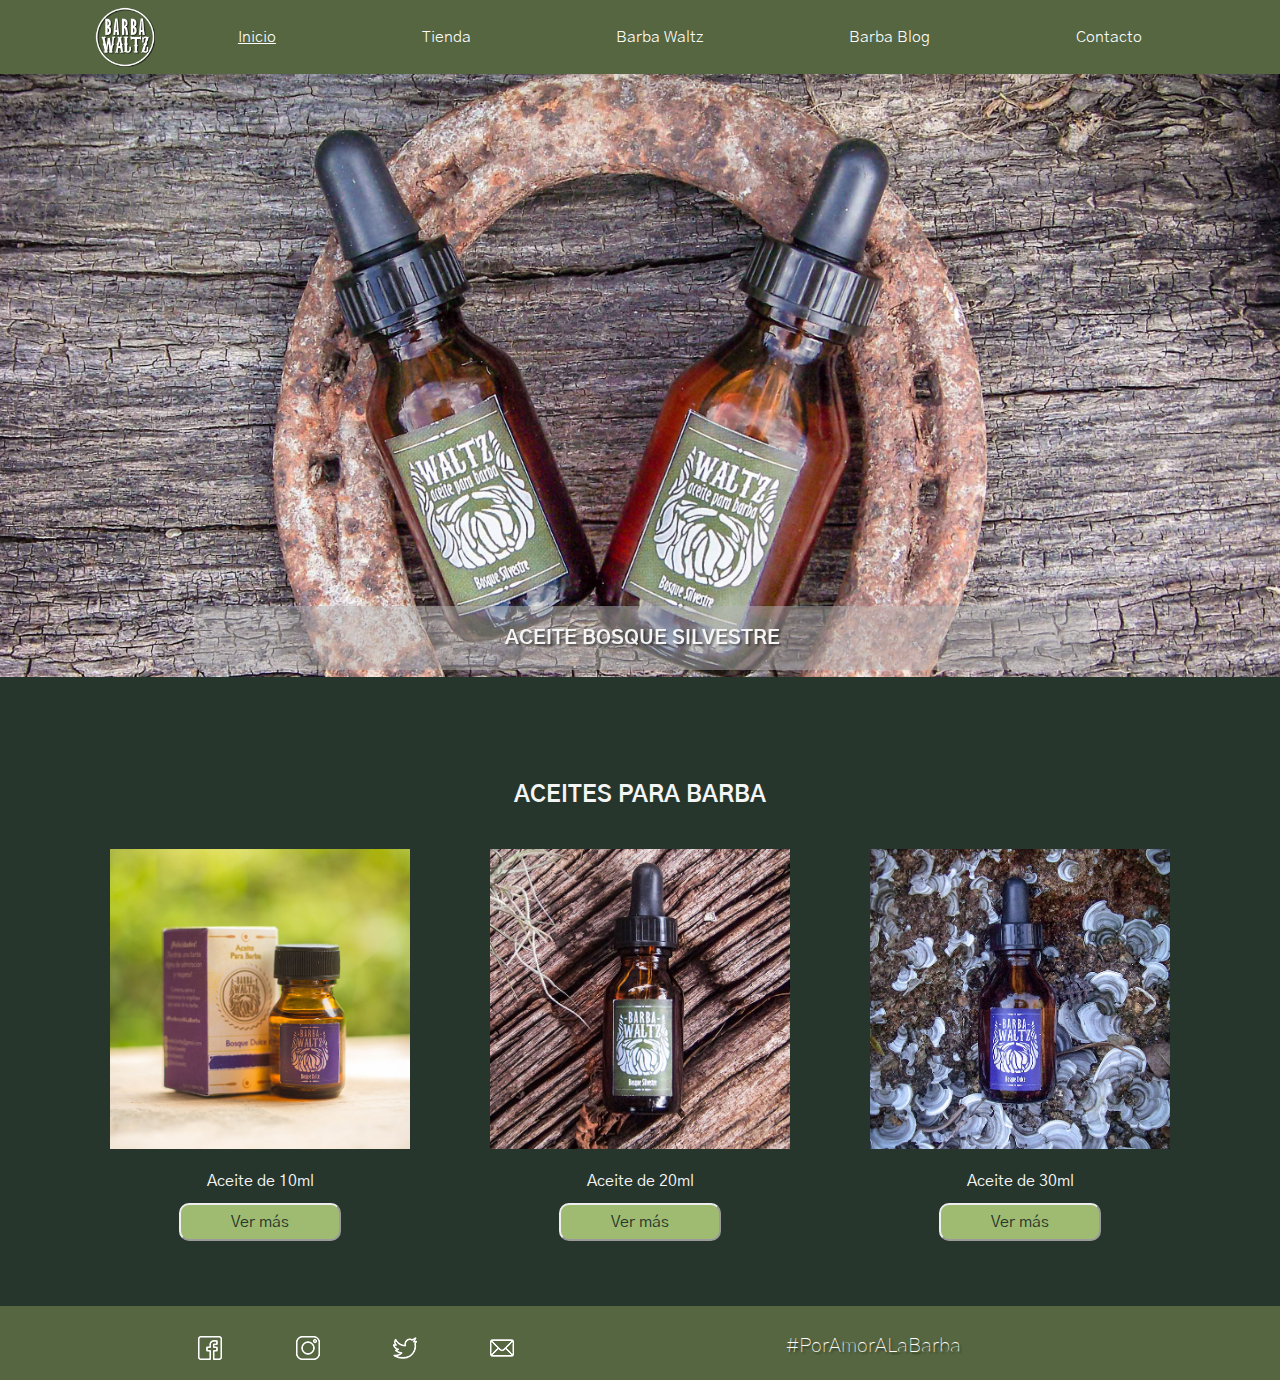
==== commit 65814952: "tienda" ====
--- a/index.html
+++ b/index.html
@@ -110,7 +110,7 @@
         <div class="col-12 col-md-12 col-lg-4">
           <div class="d-flex justify-content-center align-items-center">
             <div>
-              <img src="images/index10ml.jpg" alt="Aceite Bosque Oriental 10ml" width="300px"
+              <img src="images/index10ml-4.jpg" alt="Aceite Bosque Oriental 10ml" width="300px"
                 class="imagenProductoBlog">
               <p class=" d-flex justify-content-center align-items-center">Aceite de 10ml</p>
               <div class="d-flex justify-content-center align-items-center">
--- a/css/style.css
+++ b/css/style.css
@@ -1,5 +1,5 @@
 .mainIndex {
-  background-color: #ebf3ec;
+  background-color: #26362d;
 }
 
 h2.carouselTitleFont {
@@ -79,7 +79,7 @@
 
 /* TIENDA */
 .fuente-main {
-  color: #f0e0c4;
+  color: whitesmoke;
 }
 
 /* Producto 1 */
@@ -170,8 +170,7 @@
 
 .btn--Silvestre {
   background-color: #9FBB71;
-  color: white;
-  text-shadow: 2px 1px 3px #000000;
+  color: #26362d;
   padding: 5px 50px;
   border-radius: 10px;
   outline: none;
@@ -183,8 +182,7 @@
 
 .btn--Dulce {
   background-color: #5849BF;
-  color: white;
-  text-shadow: 2px 1px 3px #000000;
+  color: #26362d;
   padding: 5px 50px;
   border-radius: 10px;
   outline: none;
@@ -196,8 +194,7 @@
 
 .btn--Fresco {
   background-color: #04BFBF;
-  color: white;
-  text-shadow: 2px 1px 3px #000000;
+  color: #26362d;
   padding: 5px 50px;
   border-radius: 10px;
   outline: none;
@@ -209,8 +206,7 @@
 
 .btn--Oriental {
   background-color: #D6AE70;
-  color: white;
-  text-shadow: 2px 1px 3px #000000;
+  color: #26362d;
   padding: 5px 50px;
   border-radius: 10px;
   outline: none;
@@ -220,10 +216,24 @@
   box-shadow: none;
 }
 
+.btn--Silvestre:hover {
+  background-color: #81975d;
+}
+
+.btn--Silvestre__enTienda {
+  padding: 1px 20px;
+  font-size: 1.5rem;
+}
+
 /* MAPA FIN */
 .parrafoTienda {
-  text-align: center;
-  padding: 20px;
+  font-size: 1.3rem;
+}
+
+h4.tienda4 {
+  text-align: left;
+  font-size: 1.5rem;
+  padding: 18px 0px;
 }
 
 .gridProductos1 {
@@ -347,7 +357,7 @@
 
 .cajaDescripcionAceites {
   list-style-type: none;
-  color: #f0e0c4;
+  color: whitesmoke;
   display: -webkit-box;
   display: -ms-flexbox;
   display: flex;
@@ -389,9 +399,61 @@
   --animate-duration: 10s;
 }
 
+.carousel-control-prev {
+  width: 15px;
+  left: 0;
+}
+
+.carousel-control-next {
+  width: 15px;
+  right: 20px;
+}
+
+/* CARRITO COMPRAS */
+.carrito {
+  padding-top: 60px;
+}
+
+.selectTiendaText {
+  font-size: 1.3rem;
+  color: whitesmoke;
+}
+
+.selectTienda {
+  border-radius: 5px;
+  padding: 3px;
+}
+
+.labelTienda {
+  margin: 15px 20px;
+}
+
+.labelTiendaO {
+  margin: 7px 20px;
+}
+
+.titulosTienda {
+  display: -webkit-box;
+  display: -ms-flexbox;
+  display: flex;
+  -webkit-box-pack: start;
+      -ms-flex-pack: start;
+          justify-content: flex-start;
+  padding-left: 75px;
+}
+
+.containerTop {
+  padding-top: 40px;
+}
+
+.containerBorder2 {
+  border-right: whitesmoke solid 1px;
+  color: white;
+}
+
 h1.contacto {
   font-size: 2rem;
-  color: #f0e0c4;
+  color: whitesmoke;
   font-weight: bold;
   font-style: normal;
   margin: 0;
@@ -445,17 +507,24 @@
 }
 
 textarea:focus {
-  -webkit-box-shadow: 0 0 3px #efca89;
-          box-shadow: 0 0 3px #efca89;
+  -webkit-box-shadow: none;
+          box-shadow: none;
   outline-offset: 0px;
-  outline: 1px solid #efca89;
+  outline: none;
 }
 
 select:focus {
-  -webkit-box-shadow: 0 0 3px #efca89;
-          box-shadow: 0 0 3px #efca89;
+  -webkit-box-shadow: none;
+          box-shadow: none;
   outline-offset: 0px;
-  outline: 1px solid #efca89;
+  outline: none;
+}
+
+input:focus {
+  -webkit-box-shadow: none;
+          box-shadow: none;
+  outline-offset: 0px;
+  outline: none;
 }
 
 .formularioContacto {
@@ -515,7 +584,7 @@
 
 html {
   font-size: 62.5%;
-  color: #3F220F;
+  color: whitesmoke;
 }
 
 html body {
@@ -527,7 +596,7 @@
 }
 
 html body h1 {
-  color: #3F220F;
+  color: whitesmoke;
   font-weight: 700;
   font-size: 2.3rem;
   font-style: normal;
@@ -539,7 +608,7 @@
 }
 
 html body h2 {
-  color: #3F220F;
+  color: whitesmoke;
   font-weight: medium 500;
   font-size: 2.0rem;
   font-style: normal;
@@ -550,7 +619,7 @@
 }
 
 html body h3 {
-  color: #3F220F;
+  color: whitesmoke;
   font-style: oblique;
   font-weight: 300;
   font-size: 1.8rem;
@@ -561,7 +630,7 @@
 }
 
 html body h4 {
-  color: #3F220F;
+  color: whitesmoke;
   font-style: italic;
   font-weight: normal;
   font-size: 2.0rem;
@@ -571,7 +640,7 @@
 }
 
 p {
-  color: #3F220F;
+  color: whitesmoke;
 }
 
 nav ul li {
@@ -666,12 +735,16 @@
   margin-bottom: 0;
 }
 
+.breadcrumbMargin {
+  padding-top: 25px;
+}
+
 .carouselMargin {
   padding-top: 50px;
 }
 
 nav ol li a {
-  color: #3F220F;
+  color: whitesmoke;
 }
 
 nav ol li a:hover {
@@ -702,7 +775,7 @@
 }
 
 .breadcrumb-item.active {
-  color: #3F220F;
+  color: whitesmoke;
 }
 
 article section ul li {
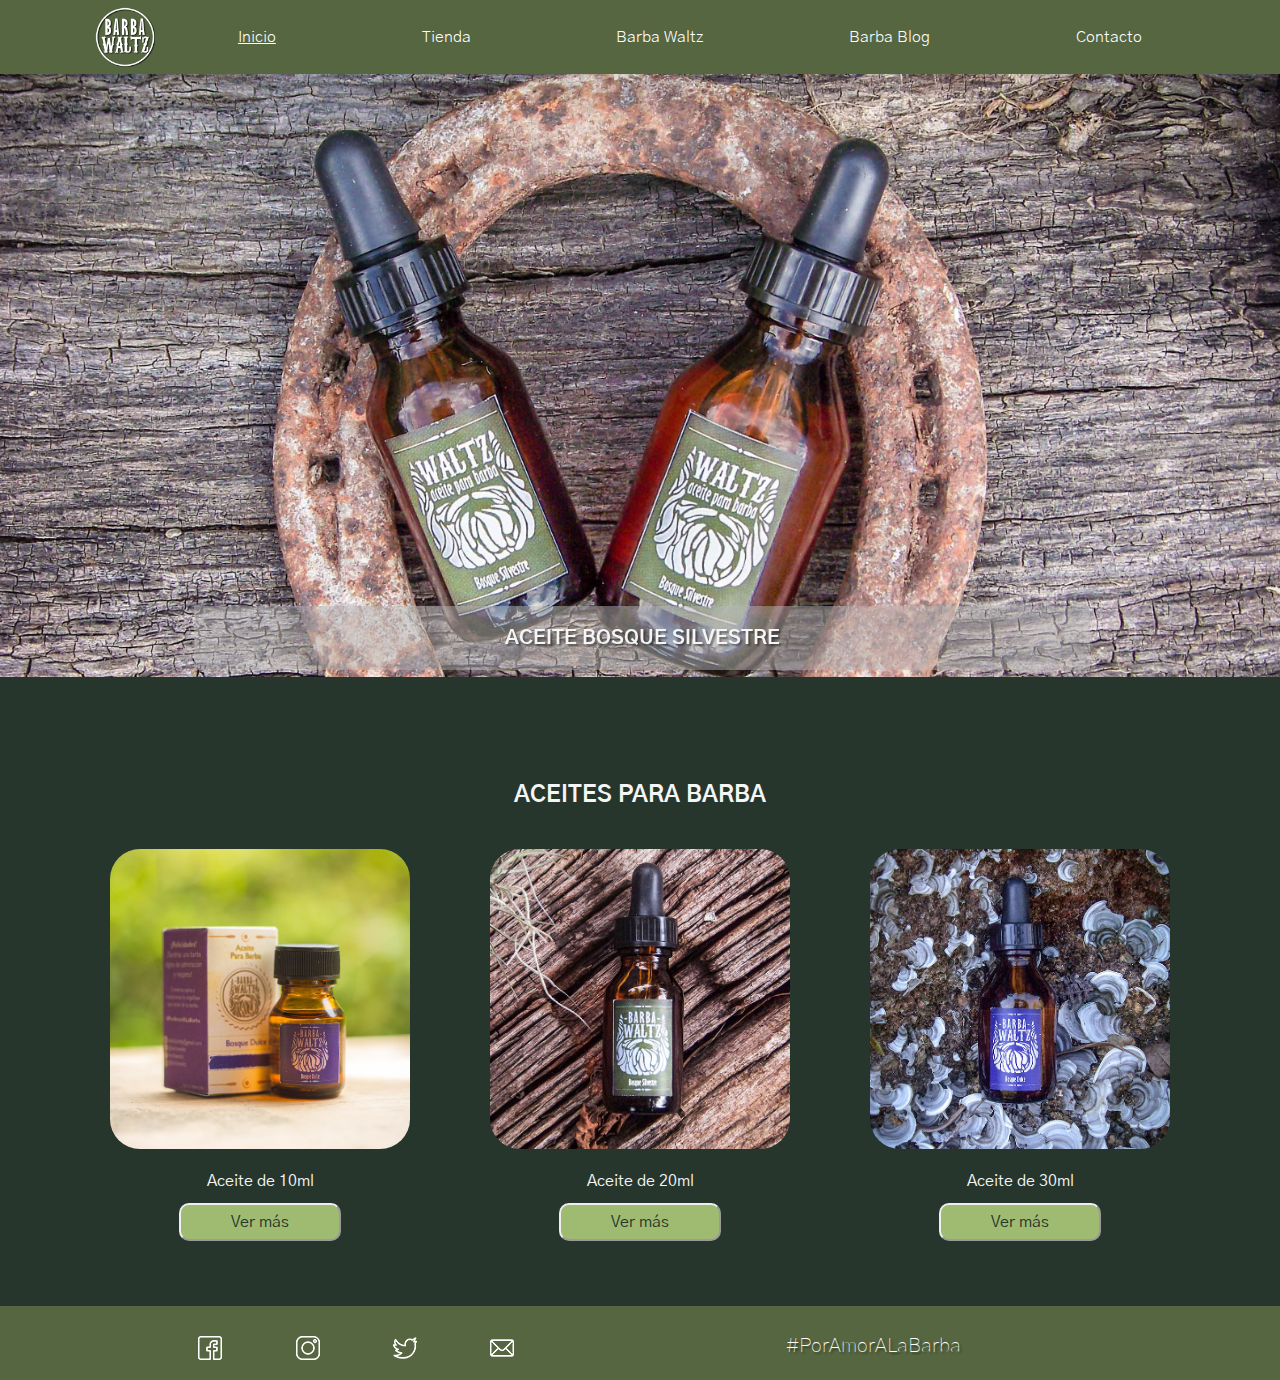
==== commit 6c198c3e: "tienda, contacto, 404" ====
--- a/index.html
+++ b/index.html
@@ -111,10 +111,10 @@
           <div class="d-flex justify-content-center align-items-center">
             <div>
               <img src="images/index10ml-4.jpg" alt="Aceite Bosque Oriental 10ml" width="300px"
-                class="imagenProductoBlog">
+                class="imagenProductoIndex imgBorderRadius">
               <p class=" d-flex justify-content-center align-items-center">Aceite de 10ml</p>
-              <div class="d-flex justify-content-center align-items-center">
-                <input type="submit" value="Ver más" class="btn--Silvestre"></div>
+              <div class="d-flex justify-content-center align-items-center"><a href="pages/tienda.html">
+                <input type="submit" value="Ver más" class="btn--Silvestre"></a></div>
             </div>
           </div>
         </div>
@@ -123,10 +123,10 @@
         <div class="col-12 col-md-12 col-lg-4">
           <div class="d-flex justify-content-center align-items-center">
             <div><img src="images/index20ml.jpg" alt="Aceite Bosque Silvestre 20ml" width="300px"
-                class="imagenProductoBlog">
+                class="imagenProductoIndex imgBorderRadius">
               <p class=" d-flex justify-content-center align-items-center">Aceite de 20ml</p>
-              <div class="d-flex justify-content-center align-items-center">
-                <input type="submit" value="Ver más" class="btn--Silvestre"></div>
+              <div class="d-flex justify-content-center align-items-center"><a href="pages/tienda.html">
+                <input type="submit" value="Ver más" class="btn--Silvestre"></a></div>
             </div>
           </div>
         </div>
@@ -135,10 +135,10 @@
         <div class="col-12 col-md-12 col-lg-4">
           <div class="d-flex justify-content-center align-items-center">
             <div><img src="images/index30ml.jpg" alt="Aceite Bosque Dulce 30ml" width="300px"
-                class="imagenProductoBlog">
+                class="imagenProductoIndex imgBorderRadius">
               <p class=" d-flex justify-content-center align-items-center">Aceite de 30ml</p>
-              <div class="d-flex justify-content-center align-items-center">
-                <input type="submit" value="Ver más" class="btn--Silvestre"></div>
+              <div class="d-flex justify-content-center align-items-center"><a href="pages/tienda.html">
+                <input type="submit" value="Ver más" class="btn--Silvestre"></a></div>
             </div>
           </div>
         </div>
--- a/css/style.css
+++ b/css/style.css
@@ -57,12 +57,29 @@
   grid-area: gridIndex4;
 }
 
-.mainBlog {
-  background-color: #66565e;
+.imgBorderRadius {
+  border-radius: 30px;
+}
+
+/* Version Min 576 Max992*/
+@media only screen and (min-width: 576px) and (max-width: 992px) {
+  .imagenProductoIndex {
+    height: 300px;
+  }
+}
+
+/* Version Max576 */
+@media only screen and (max-width: 576px) {
+  .imagenProductoIndex {
+    height: 290px;
+  }
+}
+
+h1.h1BarbaBlog {
+  margin-bottom: 40px;
 }
 
 .containerImg {
-  display: inline-block;
   overflow: hidden;
 }
 
@@ -70,14 +87,60 @@
   display: block;
   -webkit-transition: all 0.3s;
   transition: all 0.3s;
+  margin: 0px;
+}
+
+.imagenProductoBlog2 {
+  margin-right: 30px;
+}
+
+.containerFAQ {
+  font-size: 1.3rem;
+  margin: 20px;
+  margin-right: 47px;
+}
+
+.parrafoFAQ {
+  padding-left: 5px;
+  font-size: 1.5rem;
+}
+
+.imgGotita {
+  margin: 0px;
 }
 
 .imagenProductoBlog:hover {
-  -webkit-transform: scale(1.1);
-  transform: scale(1.1);
+  -webkit-transform: scale(1.04);
+  transform: scale(1.04);
+}
+
+/* Version Min 576 Max992*/
+@media only screen and (min-width: 576px) and (max-width: 992px) {
+  .imagenProductoBlog {
+    height: 500px;
+  }
+}
+
+/* Version Max576 */
+@media only screen and (max-width: 576px) {
+  .imagenProductoBlog {
+    height: 250px;
+  }
 }
 
 /* TIENDA */
+.divTienda {
+  padding: 65px;
+}
+
+h1.h1Tienda {
+  padding-bottom: 0px;
+}
+
+h2.h2Tienda {
+  padding-top: 10px;
+}
+
 .fuente-main {
   color: whitesmoke;
 }
@@ -117,23 +180,6 @@
 }
 
 /* BUCLES FIN */
-/* EACH */
-.dulce-foto {
-  background-image: url("../images/aceites/dulce.jpg");
-}
-
-.fresco-foto {
-  background-image: url("../images/aceites/fresco.jpg");
-}
-
-.oriental-foto {
-  background-image: url("../images/aceites/oriental.jpg");
-}
-
-.silvestre-foto {
-  background-image: url("../images/aceites/silvestre.jpg");
-}
-
 .fontColor-#9FBB71 {
   color: #9FBB71;
 }
@@ -228,180 +274,39 @@
 /* MAPA FIN */
 .parrafoTienda {
   font-size: 1.3rem;
+  display: -webkit-box;
+  display: -ms-flexbox;
+  display: flex;
+  padding: 0px 50px;
+  -webkit-box-pack: start;
+      -ms-flex-pack: start;
+          justify-content: flex-start;
+}
+
+.formTienda {
+  padding-left: 10px;
+}
+
+.btn__Comprar {
+  padding-top: 20px;
+  padding-left: 130px;
+  padding-bottom: 30px;
 }
 
 h4.tienda4 {
-  text-align: left;
   font-size: 1.5rem;
-  padding: 18px 0px;
-}
-
-.gridProductos1 {
-  display: -ms-grid;
-  display: grid;
-  -ms-grid-columns: 1fr 1fr 1fr;
-      grid-template-columns: 1fr 1fr 1fr;
-  -ms-grid-rows: auto;
-      grid-template-rows: auto;
-  grid-gap: 10px;
-  -webkit-box-align: center;
-      -ms-flex-align: center;
-          align-items: center;
-  justify-items: center;
-  grid-area: "imagen1 lista1 compra1";
-}
-
-.imagen1 {
-  grid-area: imagen1;
-}
-
-.lista1 {
-  grid-area: lista1;
-}
-
-.compra1 {
-  grid-area: compra1;
-  height: 350px;
-  width: 100%;
-}
-
-/* Producto 2 */
-.gridProductos2 {
-  display: -ms-grid;
-  display: grid;
-  -ms-grid-columns: 1fr 1fr 1fr;
-      grid-template-columns: 1fr 1fr 1fr;
-  -ms-grid-rows: auto;
-      grid-template-rows: auto;
-  grid-gap: 10px;
-  -webkit-box-align: center;
-      -ms-flex-align: center;
-          align-items: center;
-  justify-items: center;
-  grid-area: "imagen2 lista2 compra2";
-}
-
-.imagen2 {
-  grid-area: imagen2;
-}
-
-.lista2 {
-  grid-area: lista2;
-}
-
-.compra2 {
-  grid-area: compra2;
-  height: 350px;
-  width: 100%;
-}
-
-/* Producto 3 */
-.gridProductos3 {
-  display: -ms-grid;
-  display: grid;
-  -ms-grid-columns: 1fr 1fr 1fr;
-      grid-template-columns: 1fr 1fr 1fr;
-  -ms-grid-rows: auto;
-      grid-template-rows: auto;
-  grid-gap: 10px;
-  -webkit-box-align: center;
-      -ms-flex-align: center;
-          align-items: center;
-  justify-items: center;
-  grid-area: "imagen3 lista3 compra3";
-}
-
-.imagen3 {
-  grid-area: imagen3;
-}
-
-.lista3 {
-  grid-area: lista3;
-}
-
-.compra3 {
-  grid-area: compra3;
-  height: 350px;
-  width: 100%;
-}
-
-/* Producto 4 */
-.gridProductos4 {
-  display: -ms-grid;
-  display: grid;
-  -ms-grid-columns: 1fr 1fr 1fr;
-      grid-template-columns: 1fr 1fr 1fr;
-  -ms-grid-rows: auto;
-      grid-template-rows: auto;
-  grid-gap: 10px;
-  -webkit-box-align: center;
-      -ms-flex-align: center;
-          align-items: center;
-  justify-items: center;
-  grid-area: "imagen4 lista4 compra4";
-}
-
-.imagen4 {
-  grid-area: imagen4;
-}
-
-.lista4 {
-  grid-area: lista4;
-}
-
-.compra4 {
-  grid-area: compra4;
-  height: 350px;
-  width: 100%;
-}
-
-.cajaDescripcionAceites {
-  list-style-type: none;
-  color: whitesmoke;
-  display: -webkit-box;
-  display: -ms-flexbox;
-  display: flex;
-  -webkit-box-orient: vertical;
-  -webkit-box-direction: normal;
-      -ms-flex-direction: column;
-          flex-direction: column;
-  -ms-flex-pack: distribute;
-      justify-content: space-around;
-  border: 1px solid #efca89;
-  border-radius: 3px;
-  text-align: center;
-  padding: 50px;
-  margin: 50px;
-}
-
-.comprarForm {
-  display: -webkit-box;
-  display: -ms-flexbox;
-  display: flex;
-  -webkit-box-orient: vertical;
-  -webkit-box-direction: normal;
-      -ms-flex-direction: column;
-          flex-direction: column;
-  -ms-flex-pack: distribute;
-      justify-content: space-around;
-  -webkit-box-align: center;
-      -ms-flex-align: center;
-          align-items: center;
-  border: 1px solid #efca89;
-  border-radius: 3px;
-  text-align: center;
-  padding: 50px;
-  margin: 30px;
-}
-
-/* EFECTO IMAGEN PRODUCTO */
-.animate__animated.animate_fadeIn {
-  --animate-duration: 10s;
+  display: -webkit-box;
+  display: -ms-flexbox;
+  display: flex;
+  padding: 10px 50px;
+  -webkit-box-pack: start;
+      -ms-flex-pack: start;
+          justify-content: flex-start;
 }
 
 .carousel-control-prev {
   width: 15px;
-  left: 0;
+  left: 20px;
 }
 
 .carousel-control-next {
@@ -412,6 +317,8 @@
 /* CARRITO COMPRAS */
 .carrito {
   padding-top: 60px;
+  padding-left: 0px;
+  margin-right: 0px;
 }
 
 .selectTiendaText {
@@ -425,30 +332,75 @@
 }
 
 .labelTienda {
-  margin: 15px 20px;
-}
-
-.labelTiendaO {
-  margin: 7px 20px;
+  margin: 15px 10px;
+  padding-left: 30px;
 }
 
 .titulosTienda {
-  display: -webkit-box;
-  display: -ms-flexbox;
-  display: flex;
-  -webkit-box-pack: start;
-      -ms-flex-pack: start;
-          justify-content: flex-start;
-  padding-left: 75px;
+  font-size: 1.5rem;
+  display: -webkit-box;
+  display: -ms-flexbox;
+  display: flex;
+  -webkit-box-pack: center;
+      -ms-flex-pack: center;
+          justify-content: center;
 }
 
 .containerTop {
   padding-top: 40px;
 }
 
-.containerBorder2 {
-  border-right: whitesmoke solid 1px;
-  color: white;
+.carouselBorderRadius {
+  border-radius: 30px;
+}
+
+.imgWidth {
+  width: 280px;
+}
+
+/* Version Min 576 Max992*/
+@media only screen and (min-width: 576px) and (max-width: 992px) {
+  .divTienda {
+    padding: 20px;
+    padding-top: 70px;
+  }
+  .btn__Comprar {
+    padding-top: 20px;
+    padding-left: 120px;
+  }
+  .imgWidth {
+    width: 250px;
+    margin-top: 40px;
+  }
+  .labelTienda {
+    margin: 15px 10px;
+  }
+}
+
+/* Version Max576 */
+@media only screen and (max-width: 576px) {
+  .divTienda {
+    padding: 0px;
+    padding-top: 70px;
+    padding-bottom: 30px;
+  }
+  .imgWidth {
+    width: 200px;
+    margin-top: 40px;
+  }
+}
+
+@media only screen and (max-width: 320px) {
+  .btn__Comprar {
+    padding-top: 20px;
+    padding-left: 95px;
+  }
+  .labelTienda {
+    margin: 15px 60px;
+  }
+  .labelTienda0 {
+    margin: 15px 90px;
+  }
 }
 
 h1.contacto {
@@ -459,16 +411,18 @@
   margin: 0;
   padding: 0;
   padding-top: 20px;
+  padding-bottom: 30px;
   border: 0;
   text-align: center;
 }
 
+h2.contact {
+  padding-bottom: 40px;
+}
+
 /* Contaco Page */
-.mainContacto {
-  background-color: black;
-}
-
 .formContacto {
+  font-size: 1.3rem;
   display: -webkit-box;
   display: -ms-flexbox;
   display: flex;
@@ -479,65 +433,138 @@
   -webkit-box-pack: space-evenly;
       -ms-flex-pack: space-evenly;
           justify-content: space-evenly;
-  height: 750px;
+  height: 600px;
   -webkit-box-align: center;
       -ms-flex-align: center;
           align-items: center;
   color: white;
-  background-color: black;
-}
-
-.formInput {
-  text-align: center;
-}
-
-/* FORMULARIO CONTACTO */
-.gridFormularioContacto {
-  display: -ms-grid;
-  display: grid;
-  -ms-grid-columns: auto 80% auto;
-      grid-template-columns: auto 80% auto;
-  -ms-grid-rows: auto;
-      grid-template-rows: auto;
-      grid-template-areas: ". formularioContacto .";
+}
+
+.formularioContacto {
+  grid-area: formularioContacto;
+  padding-left: 50px;
+  padding-right: 50px;
+}
+
+/* FORMULARIO CONTACTO FIN */
+.wrapper {
+  min-height: 100vh;
+  display: -webkit-box;
+  display: -ms-flexbox;
+  display: flex;
   -webkit-box-align: center;
       -ms-flex-align: center;
           align-items: center;
-  justify-items: center;
-}
-
-textarea:focus {
-  -webkit-box-shadow: none;
-          box-shadow: none;
-  outline-offset: 0px;
-  outline: none;
-}
-
-select:focus {
-  -webkit-box-shadow: none;
-          box-shadow: none;
-  outline-offset: 0px;
-  outline: none;
-}
-
-input:focus {
-  -webkit-box-shadow: none;
-          box-shadow: none;
-  outline-offset: 0px;
-  outline: none;
-}
-
-.formularioContacto {
-  -ms-grid-row: 1;
-  -ms-grid-column: 2;
-  grid-area: formularioContacto;
-  border: #efca89 solid 5px;
-  border-radius: 10px;
-  padding-left: 50px;
-  padding-right: 50px;
-}
-
-/* FORMULARIO CONTACTO FIN */
+}
+
+.inner {
+  max-width: 758px;
+  margin: auto;
+  background: #566641;
+  border: 10px solid whitesmoke;
+  padding: 77px 99px 87px;
+  box-shadow: 0px 0px 10px 0px rgba(0, 0, 0, 0.2);
+  -webkit-box-shadow: 0px 0px 10px 0px rgba(0, 0, 0, 0.2);
+  -moz-box-shadow: 0px 0px 10px 0px rgba(0, 0, 0, 0.2);
+  -ms-box-shadow: 0px 0px 10px 0px rgba(0, 0, 0, 0.2);
+  -o-box-shadow: 0px 0px 10px 0px rgba(0, 0, 0, 0.2);
+}
+
+.form-group {
+  position: relative;
+  display: block;
+  margin-bottom: 48px;
+}
+
+.form-group span {
+  font-size: 15px;
+  color: whitesmoke;
+  position: absolute;
+  top: 11px;
+  -webkit-transition: all .2s ease;
+  transition: all .2s ease;
+  -webkit-transform-origin: 0 0;
+          transform-origin: 0 0;
+  cursor: text;
+}
+
+.form-group span.border {
+  height: 2px;
+  display: block;
+  position: absolute;
+  width: 100%;
+  left: 0;
+  top: 41px;
+  -webkit-transform: scaleX(0);
+          transform: scaleX(0);
+  -webkit-transition: all .15s ease;
+  transition: all .15s ease;
+  background: #fff;
+}
+
+.form-control {
+  border: none;
+  border-bottom: 2px solid whitesmoke;
+  display: block;
+  width: 100%;
+  height: 43px;
+  font-size: 15px;
+  background: none;
+}
+
+.form-control:focus, .form-control:valid {
+  border-bottom: 2px solid #fff;
+}
+
+.form-control:focus + span, .form-control:valid + span {
+  -webkit-transform: translateY(-30px) scale(0.8);
+          transform: translateY(-30px) scale(0.8);
+}
+
+.form-control:focus + span + .border, .form-control:valid + span + .border {
+  -webkit-transform: scaleX(1);
+          transform: scaleX(1);
+}
+
+textarea {
+  resize: none;
+  overflow: hidden;
+}
+
+textarea.form-control {
+  padding-top: 10px;
+  padding-bottom: 10px;
+}
+
+.enviar {
+  display: -webkit-box;
+  display: -ms-flexbox;
+  display: flex;
+  -webkit-box-orient: horizontal;
+  -webkit-box-direction: normal;
+      -ms-flex-direction: row;
+          flex-direction: row;
+  -webkit-box-pack: center;
+      -ms-flex-pack: center;
+          justify-content: center;
+}
+
+@media (max-width: 767px) {
+  .inner {
+    padding: 27px 20px 37px;
+    border: none;
+    box-shadow: none;
+    -webkit-box-shadow: none;
+    -moz-box-shadow: none;
+    -ms-box-shadow: none;
+    -o-box-shadow: none;
+  }
+  .wrapper {
+    background: #566641;
+    border: 10px solid whitesmoke;
+  }
+}
+
 /* BARBA WALTZ PAGE */
 .cajaBarbaPage {
   display: -ms-grid;
@@ -563,6 +590,21 @@
   list-style: none;
   list-style-type: none;
   text-align: center;
+  font-weight: 100;
+}
+
+.parrafoHistoria {
+  color: white;
+  font-size: 1.5rem;
+  font-style: normal;
+  font-weight: 100;
+  padding: 15px 35px;
+}
+
+.pieImg {
+  font-weight: 100;
+  font-size: 1.2rem;
+  text-align: center;
 }
 
 .juvenil {
@@ -575,6 +617,77 @@
   -ms-grid-row: 1;
   -ms-grid-column: 2;
   grid-area: casual;
+}
+
+.imgBW {
+  display: -webkit-box;
+  display: -ms-flexbox;
+  display: flex;
+  -webkit-box-pack: center;
+      -ms-flex-pack: center;
+          justify-content: center;
+  -webkit-box-align: center;
+      -ms-flex-align: center;
+          align-items: center;
+  margin-top: 0px;
+  padding: 0px;
+}
+
+.imgBW2 {
+  margin: 0px;
+  border-radius: 10px;
+}
+
+@media only screen and (max-width: 576px) {
+  .imgBW2 {
+    margin: 0px;
+    border-radius: 10px;
+    height: 200px;
+  }
+  .imgVer {
+    height: 400px;
+  }
+}
+
+@media only screen and (min-width: 576px) and (max-width: 992px) {
+  .imgBW2 {
+    margin: 0px;
+    border-radius: 10px;
+    height: 250px;
+  }
+}
+
+@media only screen and (max-width: 320px) {
+  .imgBW2 {
+    margin: 0px;
+    border-radius: 10px;
+    height: 165px;
+  }
+}
+
+.div404 {
+  height: 100vh;
+}
+
+.img404 {
+  display: -webkit-box;
+  display: -ms-flexbox;
+  display: flex;
+  -webkit-box-pack: center;
+      -ms-flex-pack: center;
+          justify-content: center;
+  -webkit-box-align: center;
+      -ms-flex-align: center;
+          align-items: center;
+  margin-top: 0px;
+  padding: 0px;
+}
+
+@media only screen and (max-width: 576px) {
+  .h14040 {
+    padding-left: px;
+    padding-right: 5px;
+  }
 }
 
 * {
@@ -641,6 +754,10 @@
 
 p {
   color: whitesmoke;
+}
+
+a {
+  color: #ebf3ec;
 }
 
 nav ul li {
@@ -807,14 +924,6 @@
 .presentacionesAceites {
   color: #e2bd6d;
   font-weight: bold;
-}
-
-.parrafoHistoria {
-  color: white;
-  font-size: 1.7rem;
-  font-style: normal;
-  font-weight: normal;
-  padding: 25px;
 }
 
 .carousel-item img {
@@ -984,11 +1093,7 @@
     display: none;
   }
   .formularioContacto {
-    -ms-grid-row: 1;
-    -ms-grid-column: 2;
     grid-area: formularioContacto;
-    border: #efca89 solid 1px;
-    border-radius: 3px;
     padding-left: 5px;
     padding-right: 5px;
   }
@@ -1033,11 +1138,7 @@
     font-size: 1.3rem;
   }
   .formularioContacto {
-    -ms-grid-row: 1;
-    -ms-grid-column: 2;
     grid-area: formularioContacto;
-    border: #efca89 solid 1px;
-    border-radius: 3px;
     padding-left: 0px;
     padding-right: 0px;
   }
